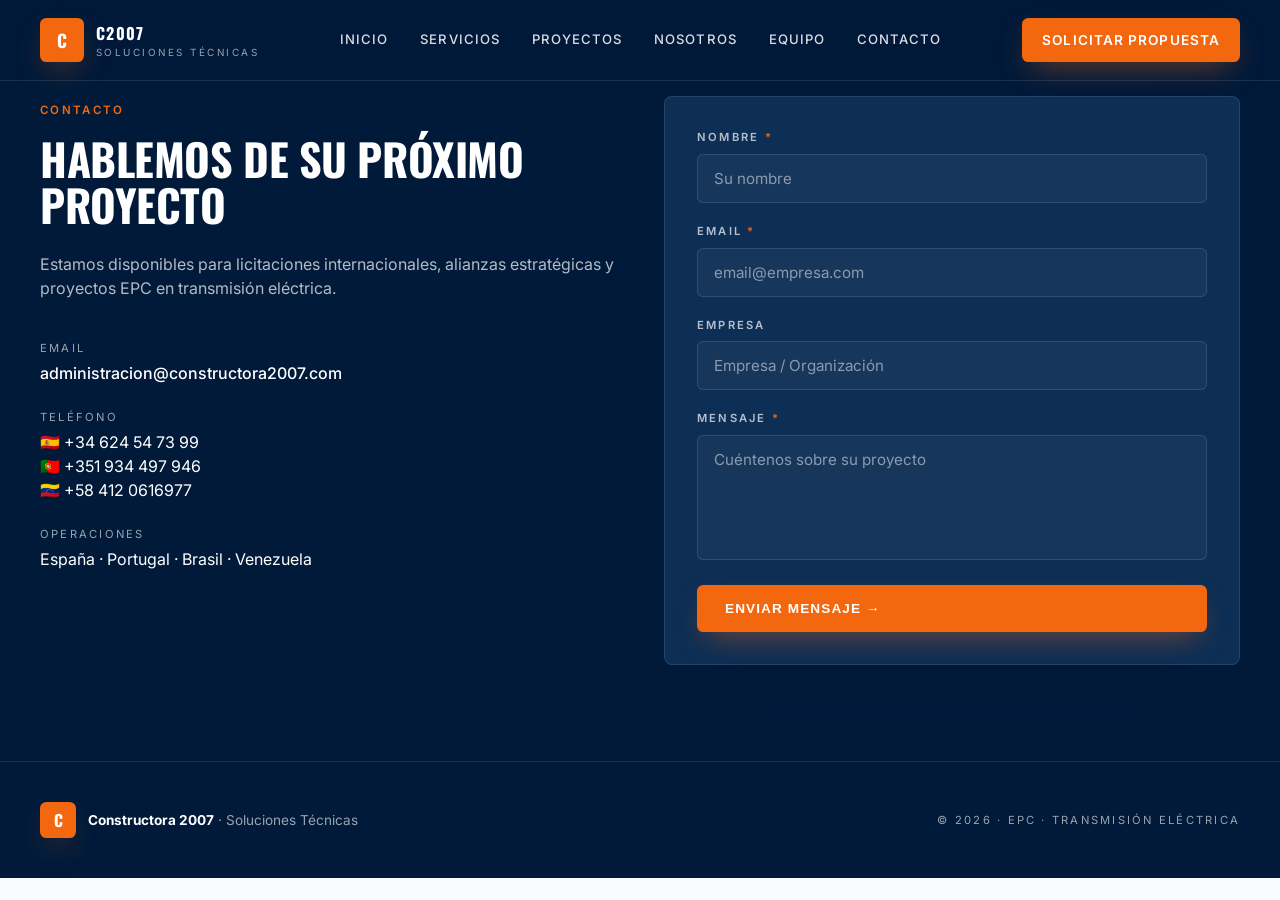
==== contacto.html @ 6a4b0c3d "Add files via upload" ====
<!doctype html>
<html lang="es">
<head>
<meta charset="utf-8" />
<meta name="viewport" content="width=device-width, initial-scale=1" />
<title>Contacto · Constructora 2007</title>
<meta name="description" content="Hablemos de su próximo proyecto. Disponibles para licitaciones internacionales." />
<link rel="preconnect" href="https://fonts.googleapis.com">
<link rel="preconnect" href="https://fonts.gstatic.com" crossorigin>
<link href="https://fonts.googleapis.com/css2?family=Inter:wght@400;500;600;700&family=Oswald:wght@500;600;700&display=swap" rel="stylesheet">
<link rel="icon" href="img/ico.jpg">
<link rel="stylesheet" href="css/styles.css" />
</head>
<body>
<header id="nav" class="nav scrolled">
  <div class="container nav-inner">
    <a href="index.html" class="brand">
      <div class="brand-mark">C</div>
      <div>
        <div class="brand-name">C2007</div>
        <div class="brand-sub">Soluciones Técnicas</div>
      </div>
    </a>
    <nav class="nav-links">
      <a href="index.html">Inicio</a>
      <a href="servicios.html">Servicios</a>
      <a href="proyectos.html">Proyectos</a>
      <a href="nosotros.html">Nosotros</a>
      <a href="equipo.html">Equipo</a>
      <a href="contacto.html" class="active">Contacto</a>
    </nav>
    <a href="contacto.html" class="btn btn-orange nav-cta">Solicitar Propuesta</a>
    <button class="nav-toggle" aria-label="Abrir menú" id="navToggle"><span></span><span></span><span></span></button>
  </div>
  <div class="nav-mobile" id="navMobile">
    <a href="index.html">Inicio</a>
    <a href="servicios.html">Servicios</a>
    <a href="proyectos.html">Proyectos</a>
    <a href="nosotros.html">Nosotros</a>
    <a href="equipo.html">Equipo</a>
    <a href="contacto.html">Contacto</a>
  </div>
</header>
<main>
<!-- CONTACT -->
<section id="contacto" class="contact">
  <div class="container contact-grid">
    <div>
      <span class="eyebrow">Contacto</span>
      <h2 class="light">Hablemos de su próximo proyecto</h2>
      <p class="lead light">Estamos disponibles para licitaciones internacionales, alianzas estratégicas y proyectos EPC en transmisión eléctrica.</p>
      <div class="contact-list">
        <div class="contact-item"><div><div class="ci-l">Email</div><a href="mailto:administracion@constructora2007.com">administracion@constructora2007.com</a></div></div>
        <div class="contact-item"><div><div class="ci-l">Teléfono</div>
          <div>🇪🇸 +34 624 54 73 99</div>
          <div>🇵🇹 +351 934 497 946</div>
          <div>🇻🇪 +58 412 0616977</div>
        </div></div>
        <div class="contact-item"><div><div class="ci-l">Operaciones</div><div>España · Portugal · Brasil · Venezuela</div></div></div>
      </div>
    </div>
    <form class="contact-form" id="contactForm">
      <label>Nombre <span>*</span><input required type="text" placeholder="Su nombre"/></label>
      <label>Email <span>*</span><input required type="email" placeholder="email@empresa.com"/></label>
      <label>Empresa<input type="text" placeholder="Empresa / Organización"/></label>
      <label>Mensaje <span>*</span><textarea required rows="5" placeholder="Cuéntenos sobre su proyecto"></textarea></label>
      <button type="submit" class="btn btn-orange">Enviar mensaje →</button>
    </form>
  </div>
</section>


</main>
<footer class="footer">
  <div class="container footer-inner">
    <div class="brand">
      <div class="brand-mark">C</div>
      <div class="text-sm"><strong>Constructora 2007</strong> · Soluciones Técnicas</div>
    </div>
    <div class="footer-copy">© <span id="year"></span> · EPC · Transmisión Eléctrica</div>
  </div>
</footer>
<script src="js/script.js"></script>

</body>
</html>
---- css/styles.css ----
:root{
  --navy-deep:oklch(0.22 0.07 255);
  --navy:oklch(0.30 0.08 255);
  --orange:oklch(0.68 0.19 45);
  --orange-bright:oklch(0.74 0.20 50);
  --bg:oklch(0.99 0.005 250);
  --fg:oklch(0.22 0.07 255);
  --muted:oklch(0.50 0.03 255);
  --secondary:oklch(0.96 0.01 255);
  --border:oklch(0.90 0.015 255);
  --card:#fff;
  --shadow-elev:0 20px 50px -20px color-mix(in oklab, var(--navy-deep) 60%, transparent);
  --shadow-orange:0 12px 30px -10px color-mix(in oklab, var(--orange) 50%, transparent);
}
*{box-sizing:border-box;margin:0;padding:0}
html{scroll-behavior:smooth}
body{font-family:"Inter",system-ui,sans-serif;background:var(--bg);color:var(--fg);-webkit-font-smoothing:antialiased;line-height:1.5}
img{display:block;max-width:100%}
a{color:inherit;text-decoration:none}
h1,h2,h3,h4{font-family:"Oswald","Arial Narrow",sans-serif;letter-spacing:-0.01em;text-transform:uppercase;font-weight:700;line-height:1.05}
.container{max-width:1280px;margin:0 auto;padding:0 24px}
@media(min-width:1024px){.container{padding:0 40px}}
.text-orange{color:var(--orange)}
.eyebrow{display:inline-flex;align-items:center;gap:.5rem;font-size:.72rem;font-weight:600;text-transform:uppercase;letter-spacing:.2em;color:var(--orange)}
.lead{margin-top:1.5rem;color:var(--muted);max-width:60ch}
.lead.light{color:rgba(255,255,255,.7)}
h2.light,h3.light{color:#fff}

/* Buttons */
.btn{display:inline-flex;align-items:center;gap:.5rem;padding:1rem 1.75rem;font-size:.85rem;font-weight:600;text-transform:uppercase;letter-spacing:.08em;border-radius:.4rem;transition:.2s;cursor:pointer;border:none}
.btn-orange{background:var(--orange);color:#fff;box-shadow:var(--shadow-orange)}
.btn-orange:hover{filter:brightness(1.1)}
.btn-ghost{border:1px solid rgba(255,255,255,.3);color:#fff;background:transparent}
.btn-ghost:hover{background:rgba(255,255,255,.1)}

/* NAV */
.nav{position:fixed;inset:0 0 auto 0;z-index:50;transition:.3s}
.nav.scrolled{background:color-mix(in oklab, var(--navy-deep) 90%, transparent);backdrop-filter:blur(12px);border-bottom:1px solid rgba(255,255,255,.1)}
.nav-inner{display:flex;height:80px;align-items:center;justify-content:space-between}
.brand{display:flex;align-items:center;gap:.75rem;color:#fff}
.brand-mark{width:44px;height:44px;border-radius:.4rem;background:var(--orange);color:#fff;display:flex;align-items:center;justify-content:center;font-family:"Oswald";font-weight:700;font-size:1.1rem;box-shadow:var(--shadow-orange)}
.brand-name{font-family:"Oswald";font-weight:700;text-transform:uppercase;letter-spacing:.08em;color:#fff}
.brand-sub{font-size:.62rem;text-transform:uppercase;letter-spacing:.25em;color:rgba(255,255,255,.6)}
.nav-links{display:none;gap:2rem}
.nav-links a{font-size:.82rem;font-weight:500;text-transform:uppercase;letter-spacing:.08em;color:rgba(255,255,255,.85)}
.nav-links a:hover{color:var(--orange)}
.nav-cta{display:none;padding:.75rem 1.25rem}
@media(min-width:1024px){.nav-links{display:flex}.nav-cta{display:inline-flex}}
.nav-toggle{display:flex;flex-direction:column;gap:5px;background:transparent;border:none;padding:8px;cursor:pointer}
.nav-toggle span{width:24px;height:2px;background:#fff;display:block}
@media(min-width:1024px){.nav-toggle{display:none}}
.nav-mobile{display:none;background:var(--navy-deep);padding:1rem 1.5rem;border-top:1px solid rgba(255,255,255,.1)}
.nav-mobile a{display:block;padding:.75rem 0;color:rgba(255,255,255,.85);font-size:.85rem;text-transform:uppercase;letter-spacing:.08em;border-bottom:1px solid rgba(255,255,255,.05)}
.nav-mobile.open{display:block}

/* HERO */
.hero{position:relative;min-height:100vh;overflow:hidden;color:#fff}
.hero-bg{position:absolute;inset:0;width:100%;height:100%;object-fit:cover}
.hero-overlay{position:absolute;inset:0;background:linear-gradient(120deg,color-mix(in oklab, var(--navy-deep) 92%, transparent) 0%,color-mix(in oklab, var(--navy-deep) 70%, transparent) 55%,color-mix(in oklab, var(--navy-deep) 40%, transparent) 100%)}
.hero-inner{position:relative;z-index:2;display:flex;flex-direction:column;justify-content:center;min-height:100vh;padding:8rem 24px 5rem}
.badge{display:inline-flex;align-items:center;gap:.75rem;padding:.5rem 1rem;border:1px solid color-mix(in oklab, var(--orange) 40%, transparent);background:color-mix(in oklab, var(--navy-deep) 60%, transparent);backdrop-filter:blur(8px);border-radius:2px;color:#fff;font-size:.7rem;font-weight:600;letter-spacing:.25em;text-transform:uppercase;width:fit-content;margin-bottom:1.5rem}
.badge svg{color:var(--orange)}
.hero h1{font-size:clamp(2.5rem,7vw,5.5rem);max-width:900px}
.hero-lead{margin-top:2rem;max-width:640px;font-size:1.08rem;color:rgba(255,255,255,.85)}
.hero-ctas{margin-top:2.5rem;display:flex;flex-wrap:wrap;gap:1rem}
.stats-bar{position:relative;z-index:2;border-top:1px solid rgba(255,255,255,.1);background:color-mix(in oklab, var(--navy-deep) 85%, transparent);backdrop-filter:blur(12px)}
.stats-grid{display:grid;grid-template-columns:repeat(2,1fr);gap:0}
@media(min-width:768px){.stats-grid{grid-template-columns:repeat(4,1fr)}}
.stats-grid>div{padding:2rem 1.5rem;text-align:center;border-left:1px solid rgba(255,255,255,.1)}
.stats-grid>div:first-child{border-left:none}
.stat-v{font-family:"Oswald";font-size:clamp(2rem,4vw,3rem);font-weight:700;color:var(--orange)}
.stat-l{margin-top:.5rem;font-size:.7rem;text-transform:uppercase;letter-spacing:.2em;color:rgba(255,255,255,.7)}

/* WHY */
.why{padding:6rem 0;background:var(--bg)}
.why-grid{display:grid;gap:3.5rem}
@media(min-width:1024px){.why-grid{grid-template-columns:1fr 1fr;gap:5rem}}
.why h2{font-size:clamp(1.8rem,3.5vw,2.75rem);margin-top:1rem}
.why-cards{margin-top:2.5rem;display:grid;gap:1.5rem;grid-template-columns:1fr}
@media(min-width:640px){.why-cards{grid-template-columns:1fr 1fr}}
.why-card{padding:1.5rem;border:1px solid var(--border);background:var(--card);border-radius:.5rem;transition:.2s}
.why-card:hover{border-color:var(--orange);box-shadow:var(--shadow-elev);transform:translateY(-4px)}
.why-icon{width:44px;height:44px;border-radius:.4rem;background:color-mix(in oklab, var(--orange) 12%, transparent);color:var(--orange);display:flex;align-items:center;justify-content:center;font-size:1.2rem;margin-bottom:1rem}
.why-card h3{font-size:1.05rem;margin-bottom:.5rem}
.why-card p{font-size:.85rem;color:var(--muted)}
.sectors{margin-top:2.5rem;display:flex;flex-wrap:wrap;gap:.5rem;align-items:center;font-size:.7rem;text-transform:uppercase;letter-spacing:.2em;color:var(--muted)}
.sectors-label{font-weight:600;color:var(--fg)}
.chip{padding:.35rem .85rem;border:1px solid var(--border);border-radius:999px}
.why-img-wrap{position:relative}
.why-img-wrap img{aspect-ratio:5/6;width:100%;object-fit:contain;border-radius:.5rem;box-shadow:var(--shadow-elev)}
.why-badge{position:absolute;bottom:-1.5rem;right:-1.5rem;background:var(--orange);color:#fff;padding:1.5rem;border-radius:.5rem;box-shadow:var(--shadow-orange);display:none}
@media(min-width:768px){.why-badge{display:block}}
.why-badge-v{font-family:"Oswald";font-size:2.25rem;font-weight:700}
.why-badge-l{font-size:.65rem;text-transform:uppercase;letter-spacing:.2em;opacity:.9}

/* SERVICES */
.services{padding:6rem 0;background:var(--secondary)}
.services h2{font-size:clamp(1.8rem,3.5vw,2.75rem);margin-top:1rem;max-width:800px}
.services-grid{margin-top:3.5rem;display:grid;gap:1.5rem;grid-template-columns:1fr}
@media(min-width:768px){.services-grid{grid-template-columns:1fr 1fr}}
@media(min-width:1024px){.services-grid{grid-template-columns:repeat(3,1fr)}}
.service{position:relative;overflow:hidden;border:1px solid var(--border);background:var(--card);border-radius:.5rem;padding:1.75rem;transition:.2s}
.service:hover{border-color:var(--orange);box-shadow:var(--shadow-elev)}
.service-num{position:absolute;top:1rem;right:1rem;font-family:"Oswald";font-size:3rem;font-weight:700;color:color-mix(in oklab, var(--orange) 10%, transparent);transition:.2s}
.service:hover .service-num{color:color-mix(in oklab, var(--orange) 30%, transparent)}
.service-icon{width:48px;height:48px;border-radius:.4rem;background:var(--navy);color:#fff;display:flex;align-items:center;justify-content:center;font-size:1.3rem;margin-bottom:1.25rem}
.service h3{font-size:1.1rem;margin-bottom:.75rem;line-height:1.2}
.service-desc{font-size:.85rem;color:var(--muted)}
.service ul{margin-top:1.25rem;padding-top:1.25rem;border-top:1px solid var(--border);list-style:none;display:grid;gap:.5rem}
.service li{display:flex;gap:.5rem;font-size:.85rem;align-items:flex-start}
.service li::before{content:"";flex:none;width:12px;height:2px;background:var(--orange);margin-top:.55rem}

/* PROJECTS */
.projects{padding:6rem 0;background:var(--navy-deep);color:#fff}
.projects h2{font-size:clamp(1.8rem,3.5vw,2.75rem);margin-top:1rem;color:#fff}
.cases-title{margin-top:5rem;font-size:1.6rem;color:#fff;letter-spacing:.05em}
.countries{margin-top:3.5rem;display:grid;gap:1px;background:rgba(255,255,255,.1);border-radius:.5rem;overflow:hidden;grid-template-columns:1fr}
@media(min-width:640px){.countries{grid-template-columns:1fr 1fr}}
@media(min-width:1024px){.countries{grid-template-columns:repeat(4,1fr)}}
.countries>div{background:var(--navy);padding:2rem}
.cc{font-family:"Oswald";font-size:3rem;font-weight:700;color:var(--orange)}
.cn{margin-top:.75rem;font-family:"Oswald";font-size:1.25rem;text-transform:uppercase;font-weight:700}
.countries p{margin-top:.5rem;font-size:.85rem;color:rgba(255,255,255,.7)}
.cases{margin-top:2rem;display:grid;gap:1.5rem;grid-template-columns:1fr}
@media(min-width:1024px){.cases{grid-template-columns:repeat(3,1fr)}}
.case{background:var(--navy);border-radius:.5rem;overflow:hidden}
.case-img{position:relative;aspect-ratio:4/3;overflow:hidden}
.case-img img{width:100%;height:100%;object-fit:cover;transition:.7s}
.case:hover .case-img img{transform:scale(1.05)}
.case-img::after{content:"";position:absolute;inset:0;background:linear-gradient(to top, var(--navy-deep), transparent 60%)}
.case-img span{position:absolute;bottom:1rem;left:1.25rem;font-family:"Oswald";font-size:1.5rem;font-weight:700;text-transform:uppercase;color:#fff;z-index:2}
.case ul{padding:1.5rem;list-style:none;display:grid;gap:.75rem}
.case li{display:flex;gap:.75rem;font-size:.85rem;color:rgba(255,255,255,.8)}
.case li::before{content:"";flex:none;width:16px;height:1px;background:var(--orange);margin-top:.6rem}

/* ABOUT */
.about{padding:6rem 0;background:var(--bg)}
.about-grid{display:grid;gap:3.5rem;grid-template-columns:1fr}
@media(min-width:1024px){.about-grid{grid-template-columns:5fr 7fr;gap:4rem}}
.about-img-wrap{position:relative}
.about-img-wrap img{aspect-ratio:5/6;width:100%;object-fit:contain;border-radius:.5rem;box-shadow:var(--shadow-elev)}
.about-badge{position:absolute;bottom:-1.5rem;left:-1rem;background:var(--navy);color:#fff;padding:1.5rem;border-radius:.5rem;box-shadow:var(--shadow-elev)}
.about-badge-v{font-family:"Oswald";font-size:2.5rem;font-weight:700;color:var(--orange)}
.about-badge-l{margin-top:.25rem;font-size:.65rem;text-transform:uppercase;letter-spacing:.2em;color:rgba(255,255,255,.8)}
.about h2{font-size:clamp(1.8rem,3.5vw,2.75rem);margin-top:1rem}
.about-text{margin-top:1.5rem;display:grid;gap:1.25rem;color:var(--muted);font-size:1rem}
.about-text strong{color:var(--fg)}
.mv{margin-top:2rem;display:grid;gap:1rem;grid-template-columns:1fr}
@media(min-width:640px){.mv{grid-template-columns:1fr 1fr}}
.mv-card{padding:1.5rem;border:1px solid var(--border);background:var(--card);border-radius:.5rem}
.mv-title{font-family:"Oswald";font-size:.85rem;font-weight:700;text-transform:uppercase;letter-spacing:.1em;color:var(--orange)}
.mv-card p{margin-top:.5rem;font-size:.88rem;color:var(--muted)}
.values-wrap{margin-top:6rem}
.values-wrap h3{margin-top:1rem;font-size:clamp(1.5rem,3vw,2.25rem)}
.values{margin-top:2.5rem;display:grid;gap:1rem;grid-template-columns:1fr}
@media(min-width:640px){.values{grid-template-columns:1fr 1fr}}
@media(min-width:1024px){.values{grid-template-columns:repeat(4,1fr)}}
.value{padding:1.5rem;border:1px solid var(--border);background:var(--card);border-radius:.5rem;transition:.2s}
.value:hover{border-color:var(--orange);transform:translateY(-4px)}
.value-icon{font-size:1.4rem;color:var(--orange)}
.value-title{margin-top:1rem;font-family:"Oswald";font-size:1rem;font-weight:700;text-transform:uppercase;letter-spacing:.05em}
.value p{margin-top:.5rem;font-size:.85rem;color:var(--muted)}

/* TEAM */
.team{padding:6rem 0;background:var(--secondary)}
.team h2{font-size:clamp(1.8rem,3.5vw,2.75rem);margin-top:1rem;max-width:800px}
.team-grid{margin-top:3.5rem;display:grid;gap:1.5rem;grid-template-columns:1fr}
@media(min-width:768px){.team-grid{grid-template-columns:repeat(3,1fr)}}
.team-card{position:relative;overflow:hidden;padding:2rem;border:1px solid var(--border);background:var(--card);border-radius:.5rem;transition:.2s}
.team-card:hover{border-color:var(--orange);box-shadow:var(--shadow-elev)}
.team-bar{position:absolute;inset:0 0 auto 0;height:4px;background:var(--orange)}
.team-icon{margin-top:.5rem;font-size:2rem;color:var(--orange)}
.team-role{margin-top:1.5rem;font-size:.7rem;font-weight:600;text-transform:uppercase;letter-spacing:.2em;color:var(--muted)}
.team-card h3{margin-top:.5rem;font-size:1.15rem;line-height:1.2}
.team-card p{margin-top:.75rem;font-size:.88rem;color:var(--muted)}

/* CONTACT */
.contact{padding:6rem 0;background:var(--navy-deep);color:#fff}
.contact-grid{display:grid;gap:3rem;grid-template-columns:1fr}
@media(min-width:1024px){.contact-grid{grid-template-columns:1fr 1fr}}
.contact h2{font-size:clamp(1.8rem,3.5vw,2.75rem);margin-top:1rem}
.contact-list{margin-top:2.5rem;display:grid;gap:1.5rem}
.contact-item{display:flex;gap:1rem;align-items:flex-start}
.ci-ico{flex:none;width:44px;height:44px;border-radius:.4rem;background:color-mix(in oklab, var(--orange) 15%, transparent);color:var(--orange);display:flex;align-items:center;justify-content:center;font-size:1.1rem}
.ci-l{font-size:.7rem;text-transform:uppercase;letter-spacing:.2em;color:rgba(255,255,255,.6);margin-bottom:.25rem}
.contact-item a{color:#fff;font-weight:500}
.contact-item a:hover{color:var(--orange)}
.contact-form{background:var(--navy);border:1px solid rgba(255,255,255,.1);border-radius:.5rem;padding:2rem;display:grid;gap:1.25rem;box-shadow:var(--shadow-elev)}
.contact-form label{display:block;font-size:.7rem;font-weight:600;text-transform:uppercase;letter-spacing:.2em;color:rgba(255,255,255,.7)}
.contact-form label span{color:var(--orange)}
.contact-form input,.contact-form textarea{margin-top:.5rem;width:100%;background:color-mix(in oklab, white 4%, transparent);border:1px solid color-mix(in oklab, white 12%, transparent);color:#fff;padding:.875rem 1rem;border-radius:.375rem;font-size:.95rem;outline:none;font-family:inherit;resize:none;transition:.2s}
.contact-form input::placeholder,.contact-form textarea::placeholder{color:rgba(255,255,255,.5)}
.contact-form input:focus,.contact-form textarea:focus{border-color:var(--orange);background:color-mix(in oklab, white 8%, transparent)}

/* FOOTER */
.footer{background:var(--navy-deep);color:rgba(255,255,255,.6);border-top:1px solid rgba(255,255,255,.1);padding:2.5rem 0}
.footer-inner{display:flex;flex-direction:column;align-items:center;gap:1rem;justify-content:space-between}
@media(min-width:768px){.footer-inner{flex-direction:row}}
.footer .brand-mark{width:36px;height:36px;font-size:1rem}
.footer .text-sm{font-size:.85rem;color:rgba(255,255,255,.6)}
.footer .text-sm strong{color:#fff}
.footer-copy{font-size:.7rem;text-transform:uppercase;letter-spacing:.2em}
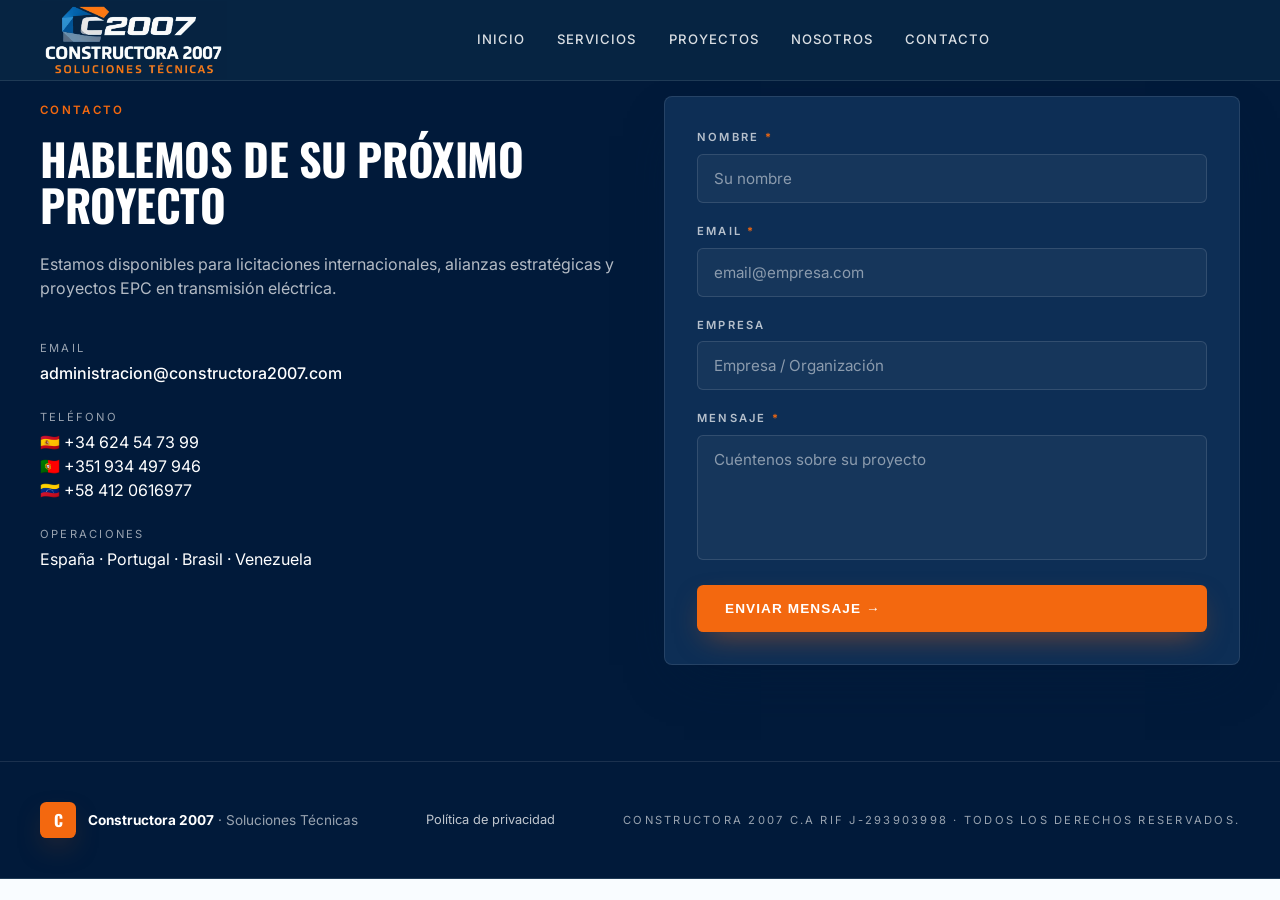
==== commit 26e14164: "Add files via upload" ====
--- a/contacto.html
+++ b/contacto.html
@@ -13,23 +13,24 @@
 </head>
 <body>
 <header id="nav" class="nav scrolled">
+<header id="nav" class="nav scrolled">
   <div class="container nav-inner">
     <a href="index.html" class="brand">
-      <div class="brand-mark">C</div>
-      <div>
-        <div class="brand-name">C2007</div>
-        <div class="brand-sub">Soluciones Técnicas</div>
-      </div>
+      <a href="index.html" class="brand">
+	  
+  <a href="index.html" class="brand">
+  <img src="img/logo-nuevo.jpeg" alt="Constructora 2007" class="brand-logo">
+</a>
+</a>
     </a>
     <nav class="nav-links">
-      <a href="index.html">Inicio</a>
+      <a href="index.html" class="active">Inicio</a>
       <a href="servicios.html">Servicios</a>
       <a href="proyectos.html">Proyectos</a>
       <a href="nosotros.html">Nosotros</a>
-      <a href="equipo.html">Equipo</a>
-      <a href="contacto.html" class="active">Contacto</a>
+      <a href="contacto.html">Contacto</a>
     </nav>
-    <a href="contacto.html" class="btn btn-orange nav-cta">Solicitar Propuesta</a>
+  
     <button class="nav-toggle" aria-label="Abrir menú" id="navToggle"><span></span><span></span><span></span></button>
   </div>
   <div class="nav-mobile" id="navMobile">
@@ -37,7 +38,6 @@
     <a href="servicios.html">Servicios</a>
     <a href="proyectos.html">Proyectos</a>
     <a href="nosotros.html">Nosotros</a>
-    <a href="equipo.html">Equipo</a>
     <a href="contacto.html">Contacto</a>
   </div>
 </header>
@@ -59,13 +59,37 @@
         <div class="contact-item"><div><div class="ci-l">Operaciones</div><div>España · Portugal · Brasil · Venezuela</div></div></div>
       </div>
     </div>
-    <form class="contact-form" id="contactForm">
-      <label>Nombre <span>*</span><input required type="text" placeholder="Su nombre"/></label>
-      <label>Email <span>*</span><input required type="email" placeholder="email@empresa.com"/></label>
-      <label>Empresa<input type="text" placeholder="Empresa / Organización"/></label>
-      <label>Mensaje <span>*</span><textarea required rows="5" placeholder="Cuéntenos sobre su proyecto"></textarea></label>
-      <button type="submit" class="btn btn-orange">Enviar mensaje →</button>
-    </form>
+   <form class="contact-form"
+      id="contactForm"
+      action="https://formsubmit.co/administracion@constructora2007.com"
+      method="POST">
+
+  <input type="hidden" name="_subject" value="Nueva solicitud de presupuesto - Constructora 2007">
+  <input type="hidden" name="_captcha" value="false">
+  <input type="hidden" name="_next" value="https://constructora2007.com/index.html">
+
+  <label>
+    Nombre <span>*</span>
+    <input name="nombre" required type="text" placeholder="Su nombre"/>
+  </label>
+
+  <label>
+    Email <span>*</span>
+    <input name="email" required type="email" placeholder="email@empresa.com"/>
+  </label>
+
+  <label>
+    Empresa
+    <input name="empresa" type="text" placeholder="Empresa / Organización"/>
+  </label>
+
+  <label>
+    Mensaje <span>*</span>
+    <textarea name="mensaje" required rows="5" placeholder="Cuéntenos sobre su proyecto"></textarea>
+  </label>
+
+  <button type="submit" class="btn btn-orange">Enviar mensaje →</button>
+</form>
   </div>
 </section>
 
@@ -77,10 +101,11 @@
       <div class="brand-mark">C</div>
       <div class="text-sm"><strong>Constructora 2007</strong> · Soluciones Técnicas</div>
     </div>
-    <div class="footer-copy">© <span id="year"></span> · EPC · Transmisión Eléctrica</div>
+    <a class="footer-privacy-link" href="politica-privacidad.html">Política de privacidad</a>
+    <div class="footer-copy">Constructora 2007 C.A RIF J-293903998 · Todos los derechos reservados.</div>
   </div>
 </footer>
 <script src="js/script.js"></script>
 
 </body>
-</html>+</html>
--- a/css/styles.css
+++ b/css/styles.css
@@ -26,6 +26,37 @@
 .lead.light{color:rgba(255,255,255,.7)}
 h2.light,h3.light{color:#fff}
 
+/* Logo */
+.brand {
+  display: flex;
+  align-items: center;
+  height: 100%;
+}
+.brand-logo {
+  display: block;
+  height: 78px;
+  width: auto;
+  max-width: 220px;
+  object-fit: contain;
+  opacity: 1;
+  transition: opacity .3s ease;
+  background: transparent;
+  padding: 0;
+  border-radius: 0;
+  box-sizing: border-box;
+}
+.nav.scrolled .brand-logo {
+  opacity: 1;
+  background: transparent;
+  padding: 0;
+}
+@media (max-width: 768px) {
+  .brand-logo {
+    height: 44px;
+    max-width: 170px;
+    padding: 0;
+  }
+}
 /* Buttons */
 .btn{display:inline-flex;align-items:center;gap:.5rem;padding:1rem 1.75rem;font-size:.85rem;font-weight:600;text-transform:uppercase;letter-spacing:.08em;border-radius:.4rem;transition:.2s;cursor:pointer;border:none}
 .btn-orange{background:var(--orange);color:#fff;box-shadow:var(--shadow-orange)}
@@ -33,9 +64,243 @@
 .btn-ghost{border:1px solid rgba(255,255,255,.3);color:#fff;background:transparent}
 .btn-ghost:hover{background:rgba(255,255,255,.1)}
 
+.nav-inner {
+  display: flex;
+  align-items: center;
+}
+
+.nav-links {
+  margin-left: auto;
+  margin-right: auto;
+  display: flex;
+  align-items: center;
+  gap: 28px;
+}
+
+/* Móvil */
+@media (max-width: 768px) {
+  .nav-links {
+    display: none;
+  }
+}
 /* NAV */
-.nav{position:fixed;inset:0 0 auto 0;z-index:50;transition:.3s}
-.nav.scrolled{background:color-mix(in oklab, var(--navy-deep) 90%, transparent);backdrop-filter:blur(12px);border-bottom:1px solid rgba(255,255,255,.1)}
+/* =========================================
+   FRANJA DE EXPERIENCIA
+   ========================================= */
+
+.stats-bar {
+  background: #062442;
+  position: relative;
+  z-index: 5;
+  border-radius: 0 0 22px 22px;
+  overflow: hidden;
+}
+
+.stats-grid {
+  display: grid;
+  grid-template-columns: repeat(3, 1fr);
+  min-height: 185px;
+}
+
+.stat-item {
+  position: relative;
+  display: flex;
+  flex-direction: column;
+  align-items: center;
+  justify-content: center;
+  text-align: center;
+  padding: 22px 35px;
+}
+
+/* Separadores */
+.stat-item:not(:last-child)::after {
+  content: "";
+  position: absolute;
+  right: 0;
+  top: 25px;
+  bottom: 25px;
+  width: 1px;
+  background: rgba(255, 255, 255, 0.45);
+}
+
+/* Iconos */
+.stat-icon {
+  width: 52px;
+  height: 52px;
+  margin-bottom: 7px;
+}
+
+.stat-icon svg {
+  width: 100%;
+  height: 100%;
+  stroke: #ff8a00;
+  stroke-width: 1.8;
+  stroke-linecap: round;
+  stroke-linejoin: round;
+}
+
+/* +20 AÑOS */
+.stat-number {
+  font-family: 'Oswald', sans-serif;
+  font-size: 25px;
+  font-weight: 600;
+  color: #fff;
+  line-height: 1;
+  margin-bottom: 8px;
+}
+
+.stat-number span {
+  color: #ff8a00;
+  font-size: 29px;
+}
+
+/* Títulos */
+.stat-title,
+.stat-heading {
+  font-family: 'Oswald', sans-serif;
+  font-size: 17px;
+  font-weight: 600;
+  color: #fff;
+  line-height: 1.05;
+}
+
+.stat-heading {
+  font-size: 20px;
+}
+
+.stat-heading.orange {
+  color: #ff8a00;
+}
+
+/* Línea naranja */
+.stat-line {
+  width: 45px;
+  height: 2px;
+  background: #ff8a00;
+  margin: 7px 0;
+}
+
+/* Servicios */
+.stat-services {
+  color: #ff8a00;
+  font-family: 'Oswald', sans-serif;
+  font-size: 12px;
+  font-weight: 600;
+  margin-bottom: 6px;
+}
+
+/* Texto inferior */
+.stat-text {
+  color: rgba(255, 255, 255, 0.78);
+  font-size: 11px;
+  line-height: 1.45;
+  margin-top: 5px;
+}
+
+
+/* =========================================
+   TABLET
+   ========================================= */
+
+@media (max-width: 900px) {
+  .stat-item {
+    padding: 20px 15px;
+  }
+
+  .stat-heading {
+    font-size: 17px;
+  }
+
+  .stat-number {
+    font-size: 22px;
+  }
+
+  .stat-number span {
+    font-size: 26px;
+  }
+
+  .stat-text {
+    font-size: 10px;
+  }
+
+  .stat-services {
+    font-size: 10px;
+  }
+}
+
+
+/* =========================================
+   MÓVIL
+   ========================================= */
+
+@media (max-width: 650px) {
+  .stats-grid {
+    grid-template-columns: 1fr;
+    padding: 10px 0;
+  }
+
+  .stat-item {
+    min-height: 155px;
+    padding: 20px;
+  }
+
+  .stat-item:not(:last-child)::after {
+    right: 15%;
+    left: 15%;
+    top: auto;
+    bottom: 0;
+    width: auto;
+    height: 1px;
+  }
+
+  .stat-icon {
+    width: 45px;
+    height: 45px;
+  }
+
+  .stat-heading {
+    font-size: 19px;
+  }
+
+  .stat-text {
+    font-size: 11px;
+  }
+}
+.stats-grid {
+  display: grid;
+  grid-template-columns: repeat(3, 1fr);
+  align-items: start;
+  justify-items: center;
+  text-align: center;
+  width: 100%;
+  margin: 0 auto;
+}
+
+.stat-item {
+  width: 100%;
+  display: flex;
+  flex-direction: column;
+  align-items: center;
+  text-align: center;
+}
+
+.stat-icon {
+  display: flex;
+  justify-content: center;
+  align-items: center;
+  margin: 0 auto 15px;
+}
+
+.stat-icon svg {
+  width: 64px;
+  height: 64px;
+}
+
+.stat-text {
+  text-align: center;
+}
+.nav{position:fixed;inset:0 0 auto 0;z-index:50;transition:.3s;background:#062442}
+.nav.scrolled{background:#062442;backdrop-filter:none;border-bottom:1px solid rgba(255,255,255,.1)}
 .nav-inner{display:flex;height:80px;align-items:center;justify-content:space-between}
 .brand{display:flex;align-items:center;gap:.75rem;color:#fff}
 .brand-mark{width:44px;height:44px;border-radius:.4rem;background:var(--orange);color:#fff;display:flex;align-items:center;justify-content:center;font-family:"Oswald";font-weight:700;font-size:1.1rem;box-shadow:var(--shadow-orange)}
@@ -60,7 +325,405 @@
 .hero-inner{position:relative;z-index:2;display:flex;flex-direction:column;justify-content:center;min-height:100vh;padding:8rem 24px 5rem}
 .badge{display:inline-flex;align-items:center;gap:.75rem;padding:.5rem 1rem;border:1px solid color-mix(in oklab, var(--orange) 40%, transparent);background:color-mix(in oklab, var(--navy-deep) 60%, transparent);backdrop-filter:blur(8px);border-radius:2px;color:#fff;font-size:.7rem;font-weight:600;letter-spacing:.25em;text-transform:uppercase;width:fit-content;margin-bottom:1.5rem}
 .badge svg{color:var(--orange)}
-.hero h1{font-size:clamp(2.5rem,7vw,5.5rem);max-width:900px}
+.hero h1{font-size:clamp(1.6rem,3.3vw,2.9rem);max-width:900px}
+.hero-lead{margin-top:2rem;max-width:640px;font-size:1.08rem;color:rgba(255,255,255,.85)}
+.hero-ctas{margin-top:2.5rem;display:flex;flex-wrap:wrap;gap:1rem}
+.stats-bar{position:relative;z-index:2;border-top:1px solid rgba(255,255,255,.1);background:color-mix(in oklab, var(--navy-deep) 85%, transparent);backdrop-filter:blur(12px)}
+.stats-grid{display:grid;grid-template-columns:repeat(2,1fr);gap:0}
+@media(min-width:768px){.stats-grid{grid-template-columns:repeat(4,1fr)}}
+.stats-grid>div{padding:2rem 1.5rem;text-align:center;border-left:1px solid rgba(255,255,255,.1)}
+.stats-grid>div:first-child{border-left:none}
+.stat-v{font-family:"Oswald";font-size:clamp(2rem,4vw,3rem);font-weight:700;color:var(--orange)}
+.stat-l{margin-top:.5rem;font-size:.7rem;text-transform:uppercase;letter-spacing:.2em;color:rgba(255,255,255,.7)}
+
+/* WHY */
+.why{padding:6rem 0;background:var(--bg)}
+.why-grid{display:grid;gap:3.5rem}
+@media(min-width:1024px){.why-grid{grid-template-columns:1fr 1fr;gap:5rem}}
+.why h2{font-size:clamp(1.8rem,3.5vw,2.75rem);margin-top:1rem}
+.why-cards{margin-top:2.5rem;display:grid;gap:1.5rem;grid-template-columns:1fr}
+@media(min-width:640px){.why-cards{grid-template-columns:1fr 1fr}}
+.why-card{padding:1.5rem;border:1px solid var(--border);background:var(--card);border-radius:.5rem;transition:.2s}
+.why-card:hover{border-color:var(--orange);box-shadow:var(--shadow-elev);transform:translateY(-4px)}
+.why-icon{width:44px;height:44px;border-radius:.4rem;background:color-mix(in oklab, var(--orange) 12%, transparent);color:var(--orange);display:flex;align-items:center;justify-content:center;font-size:1.2rem;margin-bottom:1rem}
+.why-card h3{font-size:1.05rem;margin-bottom:.5rem}
+.why-card p{font-size:.85rem;color:var(--muted)}
+.sectors{margin-top:2.5rem;display:flex;flex-wrap:wrap;gap:.5rem;align-items:center;font-size:.7rem;text-transform:uppercase;letter-spacing:.2em;color:var(--muted)}
+.sectors-label{font-weight:600;color:var(--fg)}
+.chip{padding:.35rem .85rem;border:1px solid var(--border);border-radius:999px}
+.why-img-wrap{position:relative}
+.why-img-wrap img{aspect-ratio:5/6;width:100%;object-fit:contain;border-radius:.5rem;box-shadow:var(--shadow-elev)}
+.why-badge{position:absolute;bottom:-1.5rem;right:-1.5rem;background:var(--orange);color:#fff;padding:1.5rem;border-radius:.5rem;box-shadow:var(--shadow-orange);display:none}
+@media(min-width:768px){.why-badge{display:block}}
+.why-badge-v{font-family:"Oswald";font-size:2.25rem;font-weight:700}
+.why-badge-l{font-size:.65rem;text-transform:uppercase;letter-spacing:.2em;opacity:.9}
+
+/* SERVICES */
+.services{padding:6rem 0;background:var(--secondary)}
+.services h2{font-size:clamp(1.8rem,3.5vw,2.75rem);margin-top:1rem;max-width:800px}
+.services-grid{margin-top:3.5rem;display:grid;gap:1.5rem;grid-template-columns:1fr}
+@media(min-width:768px){.services-grid{grid-template-columns:1fr 1fr}}
+@media(min-width:1024px){.services-grid{grid-template-columns:repeat(3,1fr)}}
+.service{position:relative;overflow:hidden;border:1px solid var(--border);background:var(--card);border-radius:.5rem;padding:1.75rem;transition:.2s}
+.service:hover{border-color:var(--orange);box-shadow:var(--shadow-elev)}
+.service-num{position:absolute;top:1rem;right:1rem;font-family:"Oswald";font-size:3rem;font-weight:700;color:color-mix(in oklab, var(--orange) 10%, transparent);transition:.2s}
+.service:hover .service-num{color:color-mix(in oklab, var(--orange) 30%, transparent)}
+.service-icon{width:48px;height:48px;border-radius:.4rem;background:var(--navy);color:#fff;display:flex;align-items:center;justify-content:center;font-size:1.3rem;margin-bottom:1.25rem}
+.service h3{font-size:1.1rem;margin-bottom:.75rem;line-height:1.2}
+.service-desc{font-size:.85rem;color:var(--muted)}
+.service ul{margin-top:1.25rem;padding-top:1.25rem;border-top:1px solid var(--border);list-style:none;display:grid;gap:.5rem}
+.service li{display:flex;gap:.5rem;font-size:.85rem;align-items:flex-start}
+.service li::before{content:"";flex:none;width:12px;height:2px;background:var(--orange);margin-top:.55rem}
+
+/* PROJECTS */
+.projects{padding:6rem 0;background:var(--navy-deep);color:#fff}
+.projects h2{font-size:clamp(1.8rem,3.5vw,2.75rem);margin-top:1rem;color:#fff}
+.cases-title{margin-top:5rem;font-size:1.6rem;color:#fff;letter-spacing:.05em}
+.countries{margin-top:3.5rem;display:grid;gap:1px;background:rgba(255,255,255,.1);border-radius:.5rem;overflow:hidden;grid-template-columns:1fr}
+@media(min-width:640px){.countries{grid-template-columns:1fr 1fr}}
+@media(min-width:1024px){.countries{grid-template-columns:repeat(4,1fr)}}
+.countries>div{background:var(--navy);padding:2rem}
+.cc{font-family:"Oswald";font-size:3rem;font-weight:700;color:var(--orange)}
+.cn{margin-top:.75rem;font-family:"Oswald";font-size:1.25rem;text-transform:uppercase;font-weight:700}
+.countries p{margin-top:.5rem;font-size:.85rem;color:rgba(255,255,255,.7)}
+.cases{margin-top:2rem;display:grid;gap:1.5rem;grid-template-columns:1fr}
+@media(min-width:1024px){.cases{grid-template-columns:repeat(3,1fr)}}
+.case{background:var(--navy);border-radius:.5rem;overflow:hidden}
+.case-img{position:relative;aspect-ratio:4/3;overflow:hidden}
+.case-img img{width:100%;height:100%;object-fit:cover;transition:.7s}
+.case:hover .case-img img{transform:scale(1.05)}
+.case-img::after{content:"";position:absolute;inset:0;background:linear-gradient(to top, var(--navy-deep), transparent 60%)}
+.case-img span{position:absolute;bottom:1rem;left:1.25rem;font-family:"Oswald";font-size:1.5rem;font-weight:700;text-transform:uppercase;color:#fff;z-index:2}
+.case ul{padding:1.5rem;list-style:none;display:grid;gap:.75rem}
+.case li{display:flex;gap:.75rem;font-size:.85rem;color:rgba(255,255,255,.8)}
+:root{
+  --navy-deep:oklch(0.22 0.07 255);
+  --navy:oklch(0.30 0.08 255);
+  --orange:oklch(0.68 0.19 45);
+  --orange-bright:oklch(0.74 0.20 50);
+  --bg:oklch(0.99 0.005 250);
+  --fg:oklch(0.22 0.07 255);
+  --muted:oklch(0.50 0.03 255);
+  --secondary:oklch(0.96 0.01 255);
+  --border:oklch(0.90 0.015 255);
+  --card:#fff;
+  --shadow-elev:0 20px 50px -20px color-mix(in oklab, var(--navy-deep) 60%, transparent);
+  --shadow-orange:0 12px 30px -10px color-mix(in oklab, var(--orange) 50%, transparent);
+}
+*{box-sizing:border-box;margin:0;padding:0}
+html{scroll-behavior:smooth}
+body{font-family:"Inter",system-ui,sans-serif;background:var(--bg);color:var(--fg);-webkit-font-smoothing:antialiased;line-height:1.5}
+img{display:block;max-width:100%}
+a{color:inherit;text-decoration:none}
+h1,h2,h3,h4{font-family:"Oswald","Arial Narrow",sans-serif;letter-spacing:-0.01em;text-transform:uppercase;font-weight:700;line-height:1.05}
+.container{max-width:1280px;margin:0 auto;padding:0 24px}
+@media(min-width:1024px){.container{padding:0 40px}}
+.text-orange{color:var(--orange)}
+.eyebrow{display:inline-flex;align-items:center;gap:.5rem;font-size:.72rem;font-weight:600;text-transform:uppercase;letter-spacing:.2em;color:var(--orange)}
+.lead{margin-top:1.5rem;color:var(--muted);max-width:60ch}
+.lead.light{color:rgba(255,255,255,.7)}
+h2.light,h3.light{color:#fff}
+
+/* Logo */
+.brand {
+  display: flex;
+  align-items: center;
+  height: 100%;
+}
+.brand-logo {
+  display: block;
+  height: 78px;
+  width: auto;
+  max-width: 220px;
+  object-fit: contain;
+  opacity: 1;
+  transition: opacity .3s ease;
+  background: transparent;
+  padding: 0;
+  border-radius: 0;
+  box-sizing: border-box;
+}
+.nav.scrolled .brand-logo {
+  opacity: 1;
+  background: transparent;
+  padding: 0;
+}
+@media (max-width: 768px) {
+  .brand-logo {
+    height: 44px;
+    max-width: 170px;
+    padding: 0;
+  }
+}
+/* Buttons */
+.btn{display:inline-flex;align-items:center;gap:.5rem;padding:1rem 1.75rem;font-size:.85rem;font-weight:600;text-transform:uppercase;letter-spacing:.08em;border-radius:.4rem;transition:.2s;cursor:pointer;border:none}
+.btn-orange{background:var(--orange);color:#fff;box-shadow:var(--shadow-orange)}
+.btn-orange:hover{filter:brightness(1.1)}
+.btn-ghost{border:1px solid rgba(255,255,255,.3);color:#fff;background:transparent}
+.btn-ghost:hover{background:rgba(255,255,255,.1)}
+
+.nav-inner {
+  display: flex;
+  align-items: center;
+}
+
+.nav-links {
+  margin-left: auto;
+  margin-right: auto;
+  display: flex;
+  align-items: center;
+  gap: 28px;
+}
+
+/* Móvil */
+@media (max-width: 768px) {
+  .nav-links {
+    display: none;
+  }
+}
+/* NAV */
+/* =========================================
+   FRANJA DE EXPERIENCIA
+   ========================================= */
+
+.stats-bar {
+  background: #062442;
+  position: relative;
+  z-index: 5;
+  border-radius: 0 0 22px 22px;
+  overflow: hidden;
+}
+
+.stats-grid {
+  display: grid;
+  grid-template-columns: repeat(3, 1fr);
+  min-height: 185px;
+}
+
+.stat-item {
+  position: relative;
+  display: flex;
+  flex-direction: column;
+  align-items: center;
+  justify-content: center;
+  text-align: center;
+  padding: 22px 35px;
+}
+
+/* Separadores */
+.stat-item:not(:last-child)::after {
+  content: "";
+  position: absolute;
+  right: 0;
+  top: 25px;
+  bottom: 25px;
+  width: 1px;
+  background: rgba(255, 255, 255, 0.45);
+}
+
+/* Iconos */
+.stat-icon {
+  width: 52px;
+  height: 52px;
+  margin-bottom: 7px;
+}
+
+.stat-icon svg {
+  width: 100%;
+  height: 100%;
+  stroke: #ff8a00;
+  stroke-width: 1.8;
+  stroke-linecap: round;
+  stroke-linejoin: round;
+}
+
+/* +20 AÑOS */
+.stat-number {
+  font-family: 'Oswald', sans-serif;
+  font-size: 25px;
+  font-weight: 600;
+  color: #fff;
+  line-height: 1;
+  margin-bottom: 8px;
+}
+
+.stat-number span {
+  color: #ff8a00;
+  font-size: 29px;
+}
+
+/* Títulos */
+.stat-title,
+.stat-heading {
+  font-family: 'Oswald', sans-serif;
+  font-size: 17px;
+  font-weight: 600;
+  color: #fff;
+  line-height: 1.05;
+}
+
+.stat-heading {
+  font-size: 20px;
+}
+
+.stat-heading.orange {
+  color: #ff8a00;
+}
+
+/* Línea naranja */
+.stat-line {
+  width: 45px;
+  height: 2px;
+  background: #ff8a00;
+  margin: 7px 0;
+}
+
+/* Servicios */
+.stat-services {
+  color: #ff8a00;
+  font-family: 'Oswald', sans-serif;
+  font-size: 12px;
+  font-weight: 600;
+  margin-bottom: 6px;
+}
+
+/* Texto inferior */
+.stat-text {
+  color: rgba(255, 255, 255, 0.78);
+  font-size: 11px;
+  line-height: 1.45;
+  margin-top: 5px;
+}
+
+
+/* =========================================
+   TABLET
+   ========================================= */
+
+@media (max-width: 900px) {
+  .stat-item {
+    padding: 20px 15px;
+  }
+
+  .stat-heading {
+    font-size: 17px;
+  }
+
+  .stat-number {
+    font-size: 22px;
+  }
+
+  .stat-number span {
+    font-size: 26px;
+  }
+
+  .stat-text {
+    font-size: 10px;
+  }
+
+  .stat-services {
+    font-size: 10px;
+  }
+}
+
+
+/* =========================================
+   MÓVIL
+   ========================================= */
+
+@media (max-width: 650px) {
+  .stats-grid {
+    grid-template-columns: 1fr;
+    padding: 10px 0;
+  }
+
+  .stat-item {
+    min-height: 155px;
+    padding: 20px;
+  }
+
+  .stat-item:not(:last-child)::after {
+    right: 15%;
+    left: 15%;
+    top: auto;
+    bottom: 0;
+    width: auto;
+    height: 1px;
+  }
+
+  .stat-icon {
+    width: 45px;
+    height: 45px;
+  }
+
+  .stat-heading {
+    font-size: 19px;
+  }
+
+  .stat-text {
+    font-size: 11px;
+  }
+}
+.stats-grid {
+  display: grid;
+  grid-template-columns: repeat(3, 1fr);
+  align-items: start;
+  justify-items: center;
+  text-align: center;
+  width: 100%;
+  margin: 0 auto;
+}
+
+.stat-item {
+  width: 100%;
+  display: flex;
+  flex-direction: column;
+  align-items: center;
+  text-align: center;
+}
+
+.stat-icon {
+  display: flex;
+  justify-content: center;
+  align-items: center;
+  margin: 0 auto 15px;
+}
+
+.stat-icon svg {
+  width: 64px;
+  height: 64px;
+}
+
+.stat-text {
+  text-align: center;
+}
+.nav{position:fixed;inset:0 0 auto 0;z-index:50;transition:.3s;background:#062442}
+.nav.scrolled{background:#062442;backdrop-filter:none;border-bottom:1px solid rgba(255,255,255,.1)}
+.nav-inner{display:flex;height:80px;align-items:center;justify-content:space-between}
+.brand{display:flex;align-items:center;gap:.75rem;color:#fff}
+.brand-mark{width:44px;height:44px;border-radius:.4rem;background:var(--orange);color:#fff;display:flex;align-items:center;justify-content:center;font-family:"Oswald";font-weight:700;font-size:1.1rem;box-shadow:var(--shadow-orange)}
+.brand-name{font-family:"Oswald";font-weight:700;text-transform:uppercase;letter-spacing:.08em;color:#fff}
+.brand-sub{font-size:.62rem;text-transform:uppercase;letter-spacing:.25em;color:rgba(255,255,255,.6)}
+.nav-links{display:none;gap:2rem}
+.nav-links a{font-size:.82rem;font-weight:500;text-transform:uppercase;letter-spacing:.08em;color:rgba(255,255,255,.85)}
+.nav-links a:hover{color:var(--orange)}
+.nav-cta{display:none;padding:.75rem 1.25rem}
+@media(min-width:1024px){.nav-links{display:flex}.nav-cta{display:inline-flex}}
+.nav-toggle{display:flex;flex-direction:column;gap:5px;background:transparent;border:none;padding:8px;cursor:pointer}
+.nav-toggle span{width:24px;height:2px;background:#fff;display:block}
+@media(min-width:1024px){.nav-toggle{display:none}}
+.nav-mobile{display:none;background:var(--navy-deep);padding:1rem 1.5rem;border-top:1px solid rgba(255,255,255,.1)}
+.nav-mobile a{display:block;padding:.75rem 0;color:rgba(255,255,255,.85);font-size:.85rem;text-transform:uppercase;letter-spacing:.08em;border-bottom:1px solid rgba(255,255,255,.05)}
+.nav-mobile.open{display:block}
+
+/* HERO */
+.hero{position:relative;min-height:100vh;overflow:hidden;color:#fff}
+.hero-bg{position:absolute;inset:0;width:100%;height:100%;object-fit:cover}
+.hero-overlay{position:absolute;inset:0;background:linear-gradient(120deg,color-mix(in oklab, var(--navy-deep) 92%, transparent) 0%,color-mix(in oklab, var(--navy-deep) 70%, transparent) 55%,color-mix(in oklab, var(--navy-deep) 40%, transparent) 100%)}
+.hero-inner{position:relative;z-index:2;display:flex;flex-direction:column;justify-content:center;min-height:100vh;padding:8rem 24px 5rem}
+.badge{display:inline-flex;align-items:center;gap:.75rem;padding:.5rem 1rem;border:1px solid color-mix(in oklab, var(--orange) 40%, transparent);background:color-mix(in oklab, var(--navy-deep) 60%, transparent);backdrop-filter:blur(8px);border-radius:2px;color:#fff;font-size:.7rem;font-weight:600;letter-spacing:.25em;text-transform:uppercase;width:fit-content;margin-bottom:1.5rem}
+.badge svg{color:var(--orange)}
+.hero h1{font-size:clamp(1.6rem,3.3vw,2.9rem);max-width:900px}
 .hero-lead{margin-top:2rem;max-width:640px;font-size:1.08rem;color:rgba(255,255,255,.85)}
 .hero-ctas{margin-top:2.5rem;display:flex;flex-wrap:wrap;gap:1rem}
 .stats-bar{position:relative;z-index:2;border-top:1px solid rgba(255,255,255,.1);background:color-mix(in oklab, var(--navy-deep) 85%, transparent);backdrop-filter:blur(12px)}
@@ -201,4 +864,87 @@
 .footer .text-sm strong{color:#fff}
 .footer-copy{font-size:.7rem;text-transform:uppercase;letter-spacing:.2em}
 
-
+/* ===== Estilos específicos de la página Proyectos ===== */
+/* Página de experiencia profesional */
+.projects-page { background:#061b31; color:#fff; min-height:100vh; }
+.projects-hero { position:relative; overflow:hidden; padding:116px 0 38px; background:radial-gradient(ellipse at 78% 5%,rgba(31,82,128,.42),transparent 42%),linear-gradient(135deg,#071d34 0%,#092747 52%,#061b31 100%); }
+.projects-hero::before { content:""; position:absolute; left:0; top:0; bottom:0; width:4px; background:#ff7900; }
+.projects-hero .container,.field-experience .container { position:relative; z-index:1; }
+.projects-hero .eyebrow { color:#ff7900; font-size:.68rem; font-weight:700; letter-spacing:.2em; }
+.projects-hero h1 { margin:8px 0 14px; max-width:980px; color:#fff; font-size:clamp(2rem,4.4vw,3.35rem); letter-spacing:.015em; }
+.projects-intro { max-width:880px; color:rgba(255,255,255,.72); font-size:.95rem; line-height:1.75; }
+.country-grid { display:grid; grid-template-columns:repeat(4,minmax(0,1fr)); margin-top:30px; overflow:hidden; border:1px solid rgba(255,255,255,.08); border-radius:8px; background:rgba(37,82,124,.42); box-shadow:0 14px 35px rgba(0,0,0,.18); }
+.country-card { min-height:132px; padding:17px 20px; border-right:1px solid rgba(255,255,255,.09); }
+.country-card:last-child { border-right:0; }
+.country-code { margin-bottom:7px; color:#ff7900; font-family:"Oswald",sans-serif; font-size:1.85rem; font-weight:700; line-height:1; }
+.country-card h2 { margin:0 0 7px; color:#fff; font-family:"Inter",sans-serif; font-size:.73rem; font-weight:700; letter-spacing:.06em; text-transform:uppercase; }
+.country-card p { max-width:31ch; color:rgba(255,255,255,.68); font-size:.69rem; line-height:1.55; }
+.roles-section { margin-top:29px; }
+.section-heading { display:flex; align-items:center; gap:14px; margin-bottom:13px; }
+.section-heading h2 { flex:0 1 auto; color:#fff; font-family:"Inter",sans-serif; font-size:clamp(.9rem,1.5vw,1.12rem); font-weight:700; letter-spacing:.015em; line-height:1.3; text-transform:uppercase; }
+.section-heading > span { flex:1; height:1px; background:linear-gradient(90deg,#ff7900,rgba(255,255,255,.08)); }
+.roles-grid { display:grid; grid-template-columns:1.25fr 1fr 1fr; gap:12px; }
+.role-card { display:flex; min-height:64px; align-items:center; gap:13px; padding:12px 15px; border:1px solid rgba(255,255,255,.06); border-radius:6px; background:linear-gradient(120deg,rgba(33,80,122,.72),rgba(18,55,88,.78)); }
+.role-number { flex:0 0 auto; color:#ff7900; font-family:"Oswald",sans-serif; font-size:1.35rem; font-weight:700; }
+.role-card p { max-width:32ch; padding-left:12px; border-left:1px solid rgba(255,121,0,.55); color:rgba(255,255,255,.9); font-size:.72rem; font-weight:600; line-height:1.45; }
+.field-experience { padding:7px 0 42px; background:#061b31; }
+.experience-gallery { display:grid; grid-template-columns:repeat(12,minmax(0,1fr)); grid-template-rows:180px 180px; gap:12px; }
+.gallery-item { min-width:0; margin:0; overflow:hidden; border:1px solid rgba(255,255,255,.12); border-radius:6px; background:#102a43; }
+.gallery-item img { display:block; width:100%; height:100%; object-fit:cover; transition:transform .45s ease; }
+.gallery-item:hover img { transform:scale(1.035); }
+.gallery-cable { grid-column:span 3; grid-row:1; }
+.gallery-tower { grid-column:span 3; grid-row:1; }
+.gallery-substation-wide { grid-column:span 6; grid-row:1; }
+.gallery-crane { grid-column:span 3; grid-row:2; }
+.gallery-substation { grid-column:span 4; grid-row:2; }
+.gallery-line { grid-column:span 5; grid-row:2; }
+.experience-disclaimer { display:flex; align-items:flex-start; gap:8px; max-width:1020px; margin:17px 0 0; padding-top:12px; border-top:1px solid rgba(255,255,255,.16); color:rgba(255,255,255,.6); font-size:.67rem; line-height:1.6; }
+.experience-disclaimer span { flex:0 0 auto; color:#ff7900; font-size:.9rem; }
+.projects-page + .footer { border-top:1px solid rgba(255,255,255,.12); }
+.projects-page .footer-copy { text-align:right; }
+@media (max-width:900px) {
+  .country-card { padding:16px 14px; }
+  .experience-gallery { grid-template-rows:160px 160px; gap:9px; }
+}
+@media (max-width:650px) {
+  .projects-hero { padding:104px 0 28px; }
+  .projects-intro { font-size:.87rem; }
+  .country-grid { grid-template-columns:repeat(2,minmax(0,1fr)); }
+  .country-card { min-height:126px; border-bottom:1px solid rgba(255,255,255,.09); }
+  .country-card:nth-child(2) { border-right:0; }
+  .country-card:nth-child(3),.country-card:nth-child(4) { border-bottom:0; }
+  .roles-grid { grid-template-columns:1fr; gap:8px; }
+  .role-card { min-height:56px; }
+  .experience-gallery { grid-template-columns:repeat(2,minmax(0,1fr)); grid-template-rows:repeat(3,145px); gap:9px; }
+  .gallery-cable,.gallery-tower,.gallery-substation-wide,.gallery-crane,.gallery-substation,.gallery-line { grid-column:span 1; grid-row:auto; }
+  .gallery-substation-wide,.gallery-line { grid-column:span 2; }
+  .experience-disclaimer { font-size:.65rem; }
+  .projects-page .footer-copy { text-align:center; }
+}
+
+
+/* Enlace legal del pie de página */
+.footer-privacy-link { font-size: .8rem; color: rgba(255,255,255,.75); text-align: center; }
+.footer-privacy-link:hover { color: var(--orange); }
+@media (max-width: 767px) {
+  .footer-inner .brand { order: 1; }
+  .footer-privacy-link { order: 2; }
+  .footer-copy { order: 3; text-align: center; }
+}
+
+/* Centrado de los tres indicadores de Inicio */
+.stats-bar > .container.stats-grid {
+  grid-template-columns: repeat(3, minmax(0, 1fr));
+  align-items: stretch;
+  justify-items: stretch;
+}
+.stats-bar > .container.stats-grid > .stat-item {
+  width: 100%;
+  align-items: center;
+  text-align: center;
+}
+@media (max-width: 650px) {
+  .stats-bar > .container.stats-grid {
+    grid-template-columns: 1fr;
+  }
+}
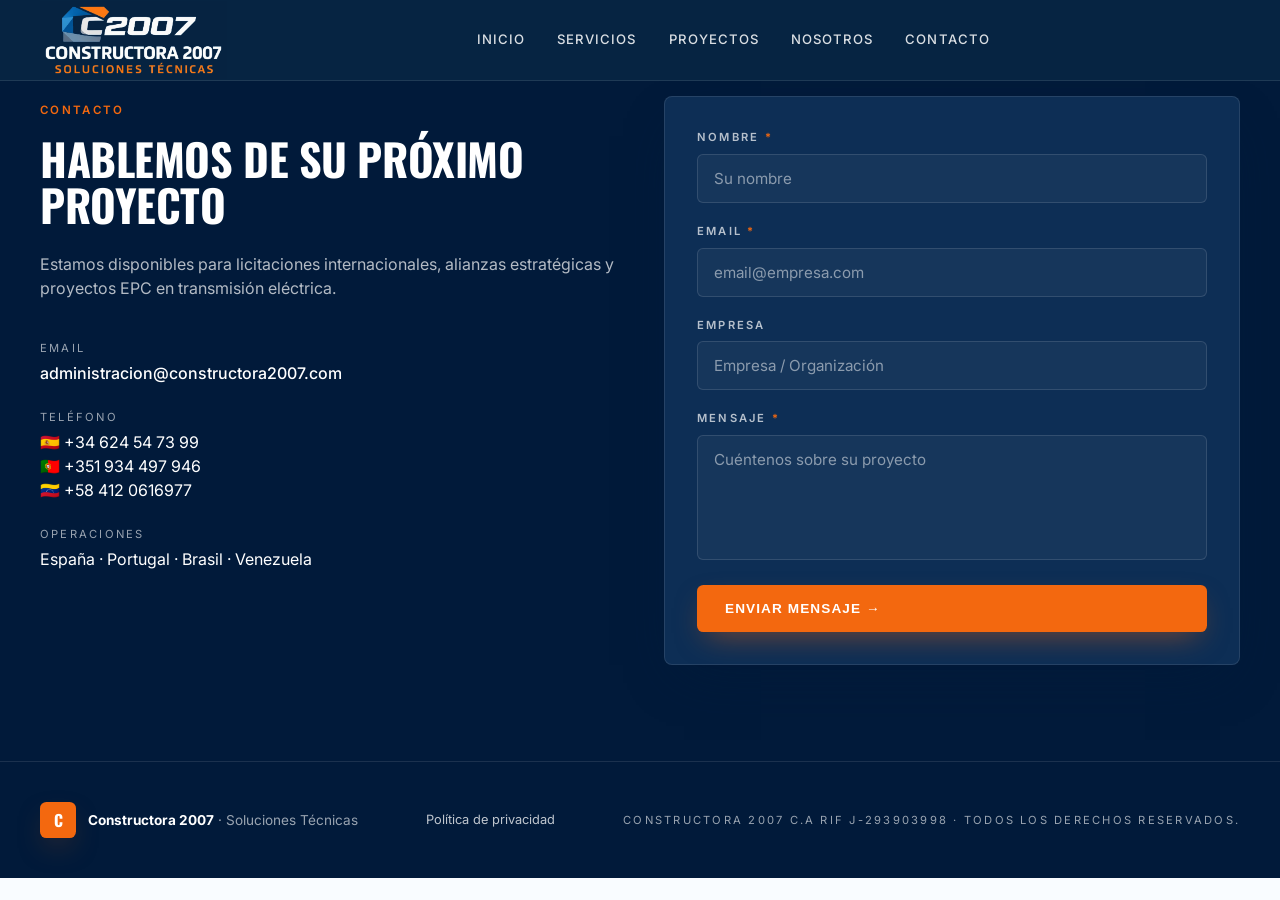
==== commit 00673e67: "Add files via upload" ====
--- a/contacto.html
+++ b/contacto.html
@@ -9,19 +9,14 @@
 <link rel="preconnect" href="https://fonts.gstatic.com" crossorigin>
 <link href="https://fonts.googleapis.com/css2?family=Inter:wght@400;500;600;700&family=Oswald:wght@500;600;700&display=swap" rel="stylesheet">
 <link rel="icon" href="img/ico.jpg">
-<link rel="stylesheet" href="css/styles.css" />
+<link rel="stylesheet" href="css/styles.css?v=contacto-scroll-4" />
 </head>
 <body>
 <header id="nav" class="nav scrolled">
-<header id="nav" class="nav scrolled">
+
   <div class="container nav-inner">
-    <a href="index.html" class="brand">
-      <a href="index.html" class="brand">
-	  
-  <a href="index.html" class="brand">
-  <img src="img/logo-nuevo.jpeg" alt="Constructora 2007" class="brand-logo">
-</a>
-</a>
+    <a href="index.html" class="brand">
+      <img src="img/logo-nuevo.jpeg" alt="Constructora 2007" class="brand-logo">
     </a>
     <nav class="nav-links">
       <a href="index.html" class="active">Inicio</a>
@@ -109,3 +104,6 @@
 
 </body>
 </html>
+
+
+
--- a/css/styles.css
+++ b/css/styles.css
@@ -1,950 +1,592 @@
-:root{
-  --navy-deep:oklch(0.22 0.07 255);
-  --navy:oklch(0.30 0.08 255);
-  --orange:oklch(0.68 0.19 45);
-  --orange-bright:oklch(0.74 0.20 50);
-  --bg:oklch(0.99 0.005 250);
-  --fg:oklch(0.22 0.07 255);
-  --muted:oklch(0.50 0.03 255);
-  --secondary:oklch(0.96 0.01 255);
-  --border:oklch(0.90 0.015 255);
-  --card:#fff;
-  --shadow-elev:0 20px 50px -20px color-mix(in oklab, var(--navy-deep) 60%, transparent);
-  --shadow-orange:0 12px 30px -10px color-mix(in oklab, var(--orange) 50%, transparent);
-}
-*{box-sizing:border-box;margin:0;padding:0}
-html{scroll-behavior:smooth}
-body{font-family:"Inter",system-ui,sans-serif;background:var(--bg);color:var(--fg);-webkit-font-smoothing:antialiased;line-height:1.5}
-img{display:block;max-width:100%}
-a{color:inherit;text-decoration:none}
-h1,h2,h3,h4{font-family:"Oswald","Arial Narrow",sans-serif;letter-spacing:-0.01em;text-transform:uppercase;font-weight:700;line-height:1.05}
-.container{max-width:1280px;margin:0 auto;padding:0 24px}
-@media(min-width:1024px){.container{padding:0 40px}}
-.text-orange{color:var(--orange)}
-.eyebrow{display:inline-flex;align-items:center;gap:.5rem;font-size:.72rem;font-weight:600;text-transform:uppercase;letter-spacing:.2em;color:var(--orange)}
-.lead{margin-top:1.5rem;color:var(--muted);max-width:60ch}
-.lead.light{color:rgba(255,255,255,.7)}
-h2.light,h3.light{color:#fff}
-
-/* Logo */
-.brand {
-  display: flex;
-  align-items: center;
-  height: 100%;
-}
-.brand-logo {
-  display: block;
-  height: 78px;
-  width: auto;
-  max-width: 220px;
-  object-fit: contain;
-  opacity: 1;
-  transition: opacity .3s ease;
-  background: transparent;
-  padding: 0;
-  border-radius: 0;
-  box-sizing: border-box;
-}
-.nav.scrolled .brand-logo {
-  opacity: 1;
-  background: transparent;
-  padding: 0;
-}
-@media (max-width: 768px) {
-  .brand-logo {
-    height: 44px;
-    max-width: 170px;
-    padding: 0;
-  }
-}
-/* Buttons */
-.btn{display:inline-flex;align-items:center;gap:.5rem;padding:1rem 1.75rem;font-size:.85rem;font-weight:600;text-transform:uppercase;letter-spacing:.08em;border-radius:.4rem;transition:.2s;cursor:pointer;border:none}
-.btn-orange{background:var(--orange);color:#fff;box-shadow:var(--shadow-orange)}
-.btn-orange:hover{filter:brightness(1.1)}
-.btn-ghost{border:1px solid rgba(255,255,255,.3);color:#fff;background:transparent}
-.btn-ghost:hover{background:rgba(255,255,255,.1)}
-
-.nav-inner {
-  display: flex;
-  align-items: center;
-}
-
-.nav-links {
-  margin-left: auto;
-  margin-right: auto;
-  display: flex;
-  align-items: center;
-  gap: 28px;
-}
-
-/* Móvil */
-@media (max-width: 768px) {
-  .nav-links {
-    display: none;
-  }
-}
-/* NAV */
-/* =========================================
-   FRANJA DE EXPERIENCIA
-   ========================================= */
-
-.stats-bar {
-  background: #062442;
-  position: relative;
-  z-index: 5;
-  border-radius: 0 0 22px 22px;
-  overflow: hidden;
-}
-
-.stats-grid {
-  display: grid;
-  grid-template-columns: repeat(3, 1fr);
-  min-height: 185px;
-}
-
-.stat-item {
-  position: relative;
-  display: flex;
-  flex-direction: column;
-  align-items: center;
-  justify-content: center;
-  text-align: center;
-  padding: 22px 35px;
-}
-
-/* Separadores */
-.stat-item:not(:last-child)::after {
-  content: "";
-  position: absolute;
-  right: 0;
-  top: 25px;
-  bottom: 25px;
-  width: 1px;
-  background: rgba(255, 255, 255, 0.45);
-}
-
-/* Iconos */
-.stat-icon {
-  width: 52px;
-  height: 52px;
-  margin-bottom: 7px;
-}
-
-.stat-icon svg {
-  width: 100%;
-  height: 100%;
-  stroke: #ff8a00;
-  stroke-width: 1.8;
-  stroke-linecap: round;
-  stroke-linejoin: round;
-}
-
-/* +20 AÑOS */
-.stat-number {
-  font-family: 'Oswald', sans-serif;
-  font-size: 25px;
-  font-weight: 600;
-  color: #fff;
-  line-height: 1;
-  margin-bottom: 8px;
-}
-
-.stat-number span {
-  color: #ff8a00;
-  font-size: 29px;
-}
-
-/* Títulos */
-.stat-title,
-.stat-heading {
-  font-family: 'Oswald', sans-serif;
-  font-size: 17px;
-  font-weight: 600;
-  color: #fff;
-  line-height: 1.05;
-}
-
-.stat-heading {
-  font-size: 20px;
-}
-
-.stat-heading.orange {
-  color: #ff8a00;
-}
-
-/* Línea naranja */
-.stat-line {
-  width: 45px;
-  height: 2px;
-  background: #ff8a00;
-  margin: 7px 0;
-}
-
-/* Servicios */
-.stat-services {
-  color: #ff8a00;
-  font-family: 'Oswald', sans-serif;
-  font-size: 12px;
-  font-weight: 600;
-  margin-bottom: 6px;
-}
-
-/* Texto inferior */
-.stat-text {
-  color: rgba(255, 255, 255, 0.78);
-  font-size: 11px;
-  line-height: 1.45;
-  margin-top: 5px;
-}
-
-
-/* =========================================
-   TABLET
-   ========================================= */
-
-@media (max-width: 900px) {
-  .stat-item {
-    padding: 20px 15px;
-  }
-
-  .stat-heading {
-    font-size: 17px;
-  }
-
-  .stat-number {
-    font-size: 22px;
-  }
-
-  .stat-number span {
-    font-size: 26px;
-  }
-
-  .stat-text {
-    font-size: 10px;
-  }
-
-  .stat-services {
-    font-size: 10px;
-  }
-}
-
-
-/* =========================================
-   MÓVIL
-   ========================================= */
-
-@media (max-width: 650px) {
-  .stats-grid {
-    grid-template-columns: 1fr;
-    padding: 10px 0;
-  }
-
-  .stat-item {
-    min-height: 155px;
-    padding: 20px;
-  }
-
-  .stat-item:not(:last-child)::after {
-    right: 15%;
-    left: 15%;
-    top: auto;
-    bottom: 0;
-    width: auto;
-    height: 1px;
-  }
-
-  .stat-icon {
-    width: 45px;
-    height: 45px;
-  }
-
-  .stat-heading {
-    font-size: 19px;
-  }
-
-  .stat-text {
-    font-size: 11px;
-  }
-}
-.stats-grid {
-  display: grid;
-  grid-template-columns: repeat(3, 1fr);
-  align-items: start;
-  justify-items: center;
-  text-align: center;
-  width: 100%;
-  margin: 0 auto;
-}
-
-.stat-item {
-  width: 100%;
-  display: flex;
-  flex-direction: column;
-  align-items: center;
-  text-align: center;
-}
-
-.stat-icon {
-  display: flex;
-  justify-content: center;
-  align-items: center;
-  margin: 0 auto 15px;
-}
-
-.stat-icon svg {
-  width: 64px;
-  height: 64px;
-}
-
-.stat-text {
-  text-align: center;
-}
-.nav{position:fixed;inset:0 0 auto 0;z-index:50;transition:.3s;background:#062442}
-.nav.scrolled{background:#062442;backdrop-filter:none;border-bottom:1px solid rgba(255,255,255,.1)}
-.nav-inner{display:flex;height:80px;align-items:center;justify-content:space-between}
-.brand{display:flex;align-items:center;gap:.75rem;color:#fff}
-.brand-mark{width:44px;height:44px;border-radius:.4rem;background:var(--orange);color:#fff;display:flex;align-items:center;justify-content:center;font-family:"Oswald";font-weight:700;font-size:1.1rem;box-shadow:var(--shadow-orange)}
-.brand-name{font-family:"Oswald";font-weight:700;text-transform:uppercase;letter-spacing:.08em;color:#fff}
-.brand-sub{font-size:.62rem;text-transform:uppercase;letter-spacing:.25em;color:rgba(255,255,255,.6)}
-.nav-links{display:none;gap:2rem}
-.nav-links a{font-size:.82rem;font-weight:500;text-transform:uppercase;letter-spacing:.08em;color:rgba(255,255,255,.85)}
-.nav-links a:hover{color:var(--orange)}
-.nav-cta{display:none;padding:.75rem 1.25rem}
-@media(min-width:1024px){.nav-links{display:flex}.nav-cta{display:inline-flex}}
-.nav-toggle{display:flex;flex-direction:column;gap:5px;background:transparent;border:none;padding:8px;cursor:pointer}
-.nav-toggle span{width:24px;height:2px;background:#fff;display:block}
-@media(min-width:1024px){.nav-toggle{display:none}}
-.nav-mobile{display:none;background:var(--navy-deep);padding:1rem 1.5rem;border-top:1px solid rgba(255,255,255,.1)}
-.nav-mobile a{display:block;padding:.75rem 0;color:rgba(255,255,255,.85);font-size:.85rem;text-transform:uppercase;letter-spacing:.08em;border-bottom:1px solid rgba(255,255,255,.05)}
-.nav-mobile.open{display:block}
-
-/* HERO */
-.hero{position:relative;min-height:100vh;overflow:hidden;color:#fff}
-.hero-bg{position:absolute;inset:0;width:100%;height:100%;object-fit:cover}
-.hero-overlay{position:absolute;inset:0;background:linear-gradient(120deg,color-mix(in oklab, var(--navy-deep) 92%, transparent) 0%,color-mix(in oklab, var(--navy-deep) 70%, transparent) 55%,color-mix(in oklab, var(--navy-deep) 40%, transparent) 100%)}
-.hero-inner{position:relative;z-index:2;display:flex;flex-direction:column;justify-content:center;min-height:100vh;padding:8rem 24px 5rem}
-.badge{display:inline-flex;align-items:center;gap:.75rem;padding:.5rem 1rem;border:1px solid color-mix(in oklab, var(--orange) 40%, transparent);background:color-mix(in oklab, var(--navy-deep) 60%, transparent);backdrop-filter:blur(8px);border-radius:2px;color:#fff;font-size:.7rem;font-weight:600;letter-spacing:.25em;text-transform:uppercase;width:fit-content;margin-bottom:1.5rem}
-.badge svg{color:var(--orange)}
-.hero h1{font-size:clamp(1.6rem,3.3vw,2.9rem);max-width:900px}
-.hero-lead{margin-top:2rem;max-width:640px;font-size:1.08rem;color:rgba(255,255,255,.85)}
-.hero-ctas{margin-top:2.5rem;display:flex;flex-wrap:wrap;gap:1rem}
-.stats-bar{position:relative;z-index:2;border-top:1px solid rgba(255,255,255,.1);background:color-mix(in oklab, var(--navy-deep) 85%, transparent);backdrop-filter:blur(12px)}
-.stats-grid{display:grid;grid-template-columns:repeat(2,1fr);gap:0}
-@media(min-width:768px){.stats-grid{grid-template-columns:repeat(4,1fr)}}
-.stats-grid>div{padding:2rem 1.5rem;text-align:center;border-left:1px solid rgba(255,255,255,.1)}
-.stats-grid>div:first-child{border-left:none}
-.stat-v{font-family:"Oswald";font-size:clamp(2rem,4vw,3rem);font-weight:700;color:var(--orange)}
-.stat-l{margin-top:.5rem;font-size:.7rem;text-transform:uppercase;letter-spacing:.2em;color:rgba(255,255,255,.7)}
-
-/* WHY */
-.why{padding:6rem 0;background:var(--bg)}
-.why-grid{display:grid;gap:3.5rem}
-@media(min-width:1024px){.why-grid{grid-template-columns:1fr 1fr;gap:5rem}}
-.why h2{font-size:clamp(1.8rem,3.5vw,2.75rem);margin-top:1rem}
-.why-cards{margin-top:2.5rem;display:grid;gap:1.5rem;grid-template-columns:1fr}
-@media(min-width:640px){.why-cards{grid-template-columns:1fr 1fr}}
-.why-card{padding:1.5rem;border:1px solid var(--border);background:var(--card);border-radius:.5rem;transition:.2s}
-.why-card:hover{border-color:var(--orange);box-shadow:var(--shadow-elev);transform:translateY(-4px)}
-.why-icon{width:44px;height:44px;border-radius:.4rem;background:color-mix(in oklab, var(--orange) 12%, transparent);color:var(--orange);display:flex;align-items:center;justify-content:center;font-size:1.2rem;margin-bottom:1rem}
-.why-card h3{font-size:1.05rem;margin-bottom:.5rem}
-.why-card p{font-size:.85rem;color:var(--muted)}
-.sectors{margin-top:2.5rem;display:flex;flex-wrap:wrap;gap:.5rem;align-items:center;font-size:.7rem;text-transform:uppercase;letter-spacing:.2em;color:var(--muted)}
-.sectors-label{font-weight:600;color:var(--fg)}
-.chip{padding:.35rem .85rem;border:1px solid var(--border);border-radius:999px}
-.why-img-wrap{position:relative}
-.why-img-wrap img{aspect-ratio:5/6;width:100%;object-fit:contain;border-radius:.5rem;box-shadow:var(--shadow-elev)}
-.why-badge{position:absolute;bottom:-1.5rem;right:-1.5rem;background:var(--orange);color:#fff;padding:1.5rem;border-radius:.5rem;box-shadow:var(--shadow-orange);display:none}
-@media(min-width:768px){.why-badge{display:block}}
-.why-badge-v{font-family:"Oswald";font-size:2.25rem;font-weight:700}
-.why-badge-l{font-size:.65rem;text-transform:uppercase;letter-spacing:.2em;opacity:.9}
-
-/* SERVICES */
-.services{padding:6rem 0;background:var(--secondary)}
-.services h2{font-size:clamp(1.8rem,3.5vw,2.75rem);margin-top:1rem;max-width:800px}
-.services-grid{margin-top:3.5rem;display:grid;gap:1.5rem;grid-template-columns:1fr}
-@media(min-width:768px){.services-grid{grid-template-columns:1fr 1fr}}
-@media(min-width:1024px){.services-grid{grid-template-columns:repeat(3,1fr)}}
-.service{position:relative;overflow:hidden;border:1px solid var(--border);background:var(--card);border-radius:.5rem;padding:1.75rem;transition:.2s}
-.service:hover{border-color:var(--orange);box-shadow:var(--shadow-elev)}
-.service-num{position:absolute;top:1rem;right:1rem;font-family:"Oswald";font-size:3rem;font-weight:700;color:color-mix(in oklab, var(--orange) 10%, transparent);transition:.2s}
-.service:hover .service-num{color:color-mix(in oklab, var(--orange) 30%, transparent)}
-.service-icon{width:48px;height:48px;border-radius:.4rem;background:var(--navy);color:#fff;display:flex;align-items:center;justify-content:center;font-size:1.3rem;margin-bottom:1.25rem}
-.service h3{font-size:1.1rem;margin-bottom:.75rem;line-height:1.2}
-.service-desc{font-size:.85rem;color:var(--muted)}
-.service ul{margin-top:1.25rem;padding-top:1.25rem;border-top:1px solid var(--border);list-style:none;display:grid;gap:.5rem}
-.service li{display:flex;gap:.5rem;font-size:.85rem;align-items:flex-start}
-.service li::before{content:"";flex:none;width:12px;height:2px;background:var(--orange);margin-top:.55rem}
-
-/* PROJECTS */
-.projects{padding:6rem 0;background:var(--navy-deep);color:#fff}
-.projects h2{font-size:clamp(1.8rem,3.5vw,2.75rem);margin-top:1rem;color:#fff}
-.cases-title{margin-top:5rem;font-size:1.6rem;color:#fff;letter-spacing:.05em}
-.countries{margin-top:3.5rem;display:grid;gap:1px;background:rgba(255,255,255,.1);border-radius:.5rem;overflow:hidden;grid-template-columns:1fr}
-@media(min-width:640px){.countries{grid-template-columns:1fr 1fr}}
-@media(min-width:1024px){.countries{grid-template-columns:repeat(4,1fr)}}
-.countries>div{background:var(--navy);padding:2rem}
-.cc{font-family:"Oswald";font-size:3rem;font-weight:700;color:var(--orange)}
-.cn{margin-top:.75rem;font-family:"Oswald";font-size:1.25rem;text-transform:uppercase;font-weight:700}
-.countries p{margin-top:.5rem;font-size:.85rem;color:rgba(255,255,255,.7)}
-.cases{margin-top:2rem;display:grid;gap:1.5rem;grid-template-columns:1fr}
-@media(min-width:1024px){.cases{grid-template-columns:repeat(3,1fr)}}
-.case{background:var(--navy);border-radius:.5rem;overflow:hidden}
-.case-img{position:relative;aspect-ratio:4/3;overflow:hidden}
-.case-img img{width:100%;height:100%;object-fit:cover;transition:.7s}
-.case:hover .case-img img{transform:scale(1.05)}
-.case-img::after{content:"";position:absolute;inset:0;background:linear-gradient(to top, var(--navy-deep), transparent 60%)}
-.case-img span{position:absolute;bottom:1rem;left:1.25rem;font-family:"Oswald";font-size:1.5rem;font-weight:700;text-transform:uppercase;color:#fff;z-index:2}
-.case ul{padding:1.5rem;list-style:none;display:grid;gap:.75rem}
-.case li{display:flex;gap:.75rem;font-size:.85rem;color:rgba(255,255,255,.8)}
-:root{
-  --navy-deep:oklch(0.22 0.07 255);
-  --navy:oklch(0.30 0.08 255);
-  --orange:oklch(0.68 0.19 45);
-  --orange-bright:oklch(0.74 0.20 50);
-  --bg:oklch(0.99 0.005 250);
-  --fg:oklch(0.22 0.07 255);
-  --muted:oklch(0.50 0.03 255);
-  --secondary:oklch(0.96 0.01 255);
-  --border:oklch(0.90 0.015 255);
-  --card:#fff;
-  --shadow-elev:0 20px 50px -20px color-mix(in oklab, var(--navy-deep) 60%, transparent);
-  --shadow-orange:0 12px 30px -10px color-mix(in oklab, var(--orange) 50%, transparent);
-}
-*{box-sizing:border-box;margin:0;padding:0}
-html{scroll-behavior:smooth}
-body{font-family:"Inter",system-ui,sans-serif;background:var(--bg);color:var(--fg);-webkit-font-smoothing:antialiased;line-height:1.5}
-img{display:block;max-width:100%}
-a{color:inherit;text-decoration:none}
-h1,h2,h3,h4{font-family:"Oswald","Arial Narrow",sans-serif;letter-spacing:-0.01em;text-transform:uppercase;font-weight:700;line-height:1.05}
-.container{max-width:1280px;margin:0 auto;padding:0 24px}
-@media(min-width:1024px){.container{padding:0 40px}}
-.text-orange{color:var(--orange)}
-.eyebrow{display:inline-flex;align-items:center;gap:.5rem;font-size:.72rem;font-weight:600;text-transform:uppercase;letter-spacing:.2em;color:var(--orange)}
-.lead{margin-top:1.5rem;color:var(--muted);max-width:60ch}
-.lead.light{color:rgba(255,255,255,.7)}
-h2.light,h3.light{color:#fff}
-
-/* Logo */
-.brand {
-  display: flex;
-  align-items: center;
-  height: 100%;
-}
-.brand-logo {
-  display: block;
-  height: 78px;
-  width: auto;
-  max-width: 220px;
-  object-fit: contain;
-  opacity: 1;
-  transition: opacity .3s ease;
-  background: transparent;
-  padding: 0;
-  border-radius: 0;
-  box-sizing: border-box;
-}
-.nav.scrolled .brand-logo {
-  opacity: 1;
-  background: transparent;
-  padding: 0;
-}
-@media (max-width: 768px) {
-  .brand-logo {
-    height: 44px;
-    max-width: 170px;
-    padding: 0;
-  }
-}
-/* Buttons */
-.btn{display:inline-flex;align-items:center;gap:.5rem;padding:1rem 1.75rem;font-size:.85rem;font-weight:600;text-transform:uppercase;letter-spacing:.08em;border-radius:.4rem;transition:.2s;cursor:pointer;border:none}
-.btn-orange{background:var(--orange);color:#fff;box-shadow:var(--shadow-orange)}
-.btn-orange:hover{filter:brightness(1.1)}
-.btn-ghost{border:1px solid rgba(255,255,255,.3);color:#fff;background:transparent}
-.btn-ghost:hover{background:rgba(255,255,255,.1)}
-
-.nav-inner {
-  display: flex;
-  align-items: center;
-}
-
-.nav-links {
-  margin-left: auto;
-  margin-right: auto;
-  display: flex;
-  align-items: center;
-  gap: 28px;
-}
-
-/* Móvil */
-@media (max-width: 768px) {
-  .nav-links {
-    display: none;
-  }
-}
-/* NAV */
-/* =========================================
-   FRANJA DE EXPERIENCIA
-   ========================================= */
-
-.stats-bar {
-  background: #062442;
-  position: relative;
-  z-index: 5;
-  border-radius: 0 0 22px 22px;
-  overflow: hidden;
-}
-
-.stats-grid {
-  display: grid;
-  grid-template-columns: repeat(3, 1fr);
-  min-height: 185px;
-}
-
-.stat-item {
-  position: relative;
-  display: flex;
-  flex-direction: column;
-  align-items: center;
-  justify-content: center;
-  text-align: center;
-  padding: 22px 35px;
-}
-
-/* Separadores */
-.stat-item:not(:last-child)::after {
-  content: "";
-  position: absolute;
-  right: 0;
-  top: 25px;
-  bottom: 25px;
-  width: 1px;
-  background: rgba(255, 255, 255, 0.45);
-}
-
-/* Iconos */
-.stat-icon {
-  width: 52px;
-  height: 52px;
-  margin-bottom: 7px;
-}
-
-.stat-icon svg {
-  width: 100%;
-  height: 100%;
-  stroke: #ff8a00;
-  stroke-width: 1.8;
-  stroke-linecap: round;
-  stroke-linejoin: round;
-}
-
-/* +20 AÑOS */
-.stat-number {
-  font-family: 'Oswald', sans-serif;
-  font-size: 25px;
-  font-weight: 600;
-  color: #fff;
-  line-height: 1;
-  margin-bottom: 8px;
-}
-
-.stat-number span {
-  color: #ff8a00;
-  font-size: 29px;
-}
-
-/* Títulos */
-.stat-title,
-.stat-heading {
-  font-family: 'Oswald', sans-serif;
-  font-size: 17px;
-  font-weight: 600;
-  color: #fff;
-  line-height: 1.05;
-}
-
-.stat-heading {
-  font-size: 20px;
-}
-
-.stat-heading.orange {
-  color: #ff8a00;
-}
-
-/* Línea naranja */
-.stat-line {
-  width: 45px;
-  height: 2px;
-  background: #ff8a00;
-  margin: 7px 0;
-}
-
-/* Servicios */
-.stat-services {
-  color: #ff8a00;
-  font-family: 'Oswald', sans-serif;
-  font-size: 12px;
-  font-weight: 600;
-  margin-bottom: 6px;
-}
-
-/* Texto inferior */
-.stat-text {
-  color: rgba(255, 255, 255, 0.78);
-  font-size: 11px;
-  line-height: 1.45;
-  margin-top: 5px;
-}
-
-
-/* =========================================
-   TABLET
-   ========================================= */
-
-@media (max-width: 900px) {
-  .stat-item {
-    padding: 20px 15px;
-  }
-
-  .stat-heading {
-    font-size: 17px;
-  }
-
-  .stat-number {
-    font-size: 22px;
-  }
-
-  .stat-number span {
-    font-size: 26px;
-  }
-
-  .stat-text {
-    font-size: 10px;
-  }
-
-  .stat-services {
-    font-size: 10px;
-  }
-}
-
-
-/* =========================================
-   MÓVIL
-   ========================================= */
-
-@media (max-width: 650px) {
-  .stats-grid {
-    grid-template-columns: 1fr;
-    padding: 10px 0;
-  }
-
-  .stat-item {
-    min-height: 155px;
-    padding: 20px;
-  }
-
-  .stat-item:not(:last-child)::after {
-    right: 15%;
-    left: 15%;
-    top: auto;
-    bottom: 0;
-    width: auto;
-    height: 1px;
-  }
-
-  .stat-icon {
-    width: 45px;
-    height: 45px;
-  }
-
-  .stat-heading {
-    font-size: 19px;
-  }
-
-  .stat-text {
-    font-size: 11px;
-  }
-}
-.stats-grid {
-  display: grid;
-  grid-template-columns: repeat(3, 1fr);
-  align-items: start;
-  justify-items: center;
-  text-align: center;
-  width: 100%;
-  margin: 0 auto;
-}
-
-.stat-item {
-  width: 100%;
-  display: flex;
-  flex-direction: column;
-  align-items: center;
-  text-align: center;
-}
-
-.stat-icon {
-  display: flex;
-  justify-content: center;
-  align-items: center;
-  margin: 0 auto 15px;
-}
-
-.stat-icon svg {
-  width: 64px;
-  height: 64px;
-}
-
-.stat-text {
-  text-align: center;
-}
-.nav{position:fixed;inset:0 0 auto 0;z-index:50;transition:.3s;background:#062442}
-.nav.scrolled{background:#062442;backdrop-filter:none;border-bottom:1px solid rgba(255,255,255,.1)}
-.nav-inner{display:flex;height:80px;align-items:center;justify-content:space-between}
-.brand{display:flex;align-items:center;gap:.75rem;color:#fff}
-.brand-mark{width:44px;height:44px;border-radius:.4rem;background:var(--orange);color:#fff;display:flex;align-items:center;justify-content:center;font-family:"Oswald";font-weight:700;font-size:1.1rem;box-shadow:var(--shadow-orange)}
-.brand-name{font-family:"Oswald";font-weight:700;text-transform:uppercase;letter-spacing:.08em;color:#fff}
-.brand-sub{font-size:.62rem;text-transform:uppercase;letter-spacing:.25em;color:rgba(255,255,255,.6)}
-.nav-links{display:none;gap:2rem}
-.nav-links a{font-size:.82rem;font-weight:500;text-transform:uppercase;letter-spacing:.08em;color:rgba(255,255,255,.85)}
-.nav-links a:hover{color:var(--orange)}
-.nav-cta{display:none;padding:.75rem 1.25rem}
-@media(min-width:1024px){.nav-links{display:flex}.nav-cta{display:inline-flex}}
-.nav-toggle{display:flex;flex-direction:column;gap:5px;background:transparent;border:none;padding:8px;cursor:pointer}
-.nav-toggle span{width:24px;height:2px;background:#fff;display:block}
-@media(min-width:1024px){.nav-toggle{display:none}}
-.nav-mobile{display:none;background:var(--navy-deep);padding:1rem 1.5rem;border-top:1px solid rgba(255,255,255,.1)}
-.nav-mobile a{display:block;padding:.75rem 0;color:rgba(255,255,255,.85);font-size:.85rem;text-transform:uppercase;letter-spacing:.08em;border-bottom:1px solid rgba(255,255,255,.05)}
-.nav-mobile.open{display:block}
-
-/* HERO */
-.hero{position:relative;min-height:100vh;overflow:hidden;color:#fff}
-.hero-bg{position:absolute;inset:0;width:100%;height:100%;object-fit:cover}
-.hero-overlay{position:absolute;inset:0;background:linear-gradient(120deg,color-mix(in oklab, var(--navy-deep) 92%, transparent) 0%,color-mix(in oklab, var(--navy-deep) 70%, transparent) 55%,color-mix(in oklab, var(--navy-deep) 40%, transparent) 100%)}
-.hero-inner{position:relative;z-index:2;display:flex;flex-direction:column;justify-content:center;min-height:100vh;padding:8rem 24px 5rem}
-.badge{display:inline-flex;align-items:center;gap:.75rem;padding:.5rem 1rem;border:1px solid color-mix(in oklab, var(--orange) 40%, transparent);background:color-mix(in oklab, var(--navy-deep) 60%, transparent);backdrop-filter:blur(8px);border-radius:2px;color:#fff;font-size:.7rem;font-weight:600;letter-spacing:.25em;text-transform:uppercase;width:fit-content;margin-bottom:1.5rem}
-.badge svg{color:var(--orange)}
-.hero h1{font-size:clamp(1.6rem,3.3vw,2.9rem);max-width:900px}
-.hero-lead{margin-top:2rem;max-width:640px;font-size:1.08rem;color:rgba(255,255,255,.85)}
-.hero-ctas{margin-top:2.5rem;display:flex;flex-wrap:wrap;gap:1rem}
-.stats-bar{position:relative;z-index:2;border-top:1px solid rgba(255,255,255,.1);background:color-mix(in oklab, var(--navy-deep) 85%, transparent);backdrop-filter:blur(12px)}
-.stats-grid{display:grid;grid-template-columns:repeat(2,1fr);gap:0}
-@media(min-width:768px){.stats-grid{grid-template-columns:repeat(4,1fr)}}
-.stats-grid>div{padding:2rem 1.5rem;text-align:center;border-left:1px solid rgba(255,255,255,.1)}
-.stats-grid>div:first-child{border-left:none}
-.stat-v{font-family:"Oswald";font-size:clamp(2rem,4vw,3rem);font-weight:700;color:var(--orange)}
-.stat-l{margin-top:.5rem;font-size:.7rem;text-transform:uppercase;letter-spacing:.2em;color:rgba(255,255,255,.7)}
-
-/* WHY */
-.why{padding:6rem 0;background:var(--bg)}
-.why-grid{display:grid;gap:3.5rem}
-@media(min-width:1024px){.why-grid{grid-template-columns:1fr 1fr;gap:5rem}}
-.why h2{font-size:clamp(1.8rem,3.5vw,2.75rem);margin-top:1rem}
-.why-cards{margin-top:2.5rem;display:grid;gap:1.5rem;grid-template-columns:1fr}
-@media(min-width:640px){.why-cards{grid-template-columns:1fr 1fr}}
-.why-card{padding:1.5rem;border:1px solid var(--border);background:var(--card);border-radius:.5rem;transition:.2s}
-.why-card:hover{border-color:var(--orange);box-shadow:var(--shadow-elev);transform:translateY(-4px)}
-.why-icon{width:44px;height:44px;border-radius:.4rem;background:color-mix(in oklab, var(--orange) 12%, transparent);color:var(--orange);display:flex;align-items:center;justify-content:center;font-size:1.2rem;margin-bottom:1rem}
-.why-card h3{font-size:1.05rem;margin-bottom:.5rem}
-.why-card p{font-size:.85rem;color:var(--muted)}
-.sectors{margin-top:2.5rem;display:flex;flex-wrap:wrap;gap:.5rem;align-items:center;font-size:.7rem;text-transform:uppercase;letter-spacing:.2em;color:var(--muted)}
-.sectors-label{font-weight:600;color:var(--fg)}
-.chip{padding:.35rem .85rem;border:1px solid var(--border);border-radius:999px}
-.why-img-wrap{position:relative}
-.why-img-wrap img{aspect-ratio:5/6;width:100%;object-fit:contain;border-radius:.5rem;box-shadow:var(--shadow-elev)}
-.why-badge{position:absolute;bottom:-1.5rem;right:-1.5rem;background:var(--orange);color:#fff;padding:1.5rem;border-radius:.5rem;box-shadow:var(--shadow-orange);display:none}
-@media(min-width:768px){.why-badge{display:block}}
-.why-badge-v{font-family:"Oswald";font-size:2.25rem;font-weight:700}
-.why-badge-l{font-size:.65rem;text-transform:uppercase;letter-spacing:.2em;opacity:.9}
-
-/* SERVICES */
-.services{padding:6rem 0;background:var(--secondary)}
-.services h2{font-size:clamp(1.8rem,3.5vw,2.75rem);margin-top:1rem;max-width:800px}
-.services-grid{margin-top:3.5rem;display:grid;gap:1.5rem;grid-template-columns:1fr}
-@media(min-width:768px){.services-grid{grid-template-columns:1fr 1fr}}
-@media(min-width:1024px){.services-grid{grid-template-columns:repeat(3,1fr)}}
-.service{position:relative;overflow:hidden;border:1px solid var(--border);background:var(--card);border-radius:.5rem;padding:1.75rem;transition:.2s}
-.service:hover{border-color:var(--orange);box-shadow:var(--shadow-elev)}
-.service-num{position:absolute;top:1rem;right:1rem;font-family:"Oswald";font-size:3rem;font-weight:700;color:color-mix(in oklab, var(--orange) 10%, transparent);transition:.2s}
-.service:hover .service-num{color:color-mix(in oklab, var(--orange) 30%, transparent)}
-.service-icon{width:48px;height:48px;border-radius:.4rem;background:var(--navy);color:#fff;display:flex;align-items:center;justify-content:center;font-size:1.3rem;margin-bottom:1.25rem}
-.service h3{font-size:1.1rem;margin-bottom:.75rem;line-height:1.2}
-.service-desc{font-size:.85rem;color:var(--muted)}
-.service ul{margin-top:1.25rem;padding-top:1.25rem;border-top:1px solid var(--border);list-style:none;display:grid;gap:.5rem}
-.service li{display:flex;gap:.5rem;font-size:.85rem;align-items:flex-start}
-.service li::before{content:"";flex:none;width:12px;height:2px;background:var(--orange);margin-top:.55rem}
-
-/* PROJECTS */
-.projects{padding:6rem 0;background:var(--navy-deep);color:#fff}
-.projects h2{font-size:clamp(1.8rem,3.5vw,2.75rem);margin-top:1rem;color:#fff}
-.cases-title{margin-top:5rem;font-size:1.6rem;color:#fff;letter-spacing:.05em}
-.countries{margin-top:3.5rem;display:grid;gap:1px;background:rgba(255,255,255,.1);border-radius:.5rem;overflow:hidden;grid-template-columns:1fr}
-@media(min-width:640px){.countries{grid-template-columns:1fr 1fr}}
-@media(min-width:1024px){.countries{grid-template-columns:repeat(4,1fr)}}
-.countries>div{background:var(--navy);padding:2rem}
-.cc{font-family:"Oswald";font-size:3rem;font-weight:700;color:var(--orange)}
-.cn{margin-top:.75rem;font-family:"Oswald";font-size:1.25rem;text-transform:uppercase;font-weight:700}
-.countries p{margin-top:.5rem;font-size:.85rem;color:rgba(255,255,255,.7)}
-.cases{margin-top:2rem;display:grid;gap:1.5rem;grid-template-columns:1fr}
-@media(min-width:1024px){.cases{grid-template-columns:repeat(3,1fr)}}
-.case{background:var(--navy);border-radius:.5rem;overflow:hidden}
-.case-img{position:relative;aspect-ratio:4/3;overflow:hidden}
-.case-img img{width:100%;height:100%;object-fit:cover;transition:.7s}
-.case:hover .case-img img{transform:scale(1.05)}
-.case-img::after{content:"";position:absolute;inset:0;background:linear-gradient(to top, var(--navy-deep), transparent 60%)}
-.case-img span{position:absolute;bottom:1rem;left:1.25rem;font-family:"Oswald";font-size:1.5rem;font-weight:700;text-transform:uppercase;color:#fff;z-index:2}
-.case ul{padding:1.5rem;list-style:none;display:grid;gap:.75rem}
-.case li{display:flex;gap:.75rem;font-size:.85rem;color:rgba(255,255,255,.8)}
-.case li::before{content:"";flex:none;width:16px;height:1px;background:var(--orange);margin-top:.6rem}
-
-/* ABOUT */
-.about{padding:6rem 0;background:var(--bg)}
-.about-grid{display:grid;gap:3.5rem;grid-template-columns:1fr}
-@media(min-width:1024px){.about-grid{grid-template-columns:5fr 7fr;gap:4rem}}
-.about-img-wrap{position:relative}
-.about-img-wrap img{aspect-ratio:5/6;width:100%;object-fit:contain;border-radius:.5rem;box-shadow:var(--shadow-elev)}
-.about-badge{position:absolute;bottom:-1.5rem;left:-1rem;background:var(--navy);color:#fff;padding:1.5rem;border-radius:.5rem;box-shadow:var(--shadow-elev)}
-.about-badge-v{font-family:"Oswald";font-size:2.5rem;font-weight:700;color:var(--orange)}
-.about-badge-l{margin-top:.25rem;font-size:.65rem;text-transform:uppercase;letter-spacing:.2em;color:rgba(255,255,255,.8)}
-.about h2{font-size:clamp(1.8rem,3.5vw,2.75rem);margin-top:1rem}
-.about-text{margin-top:1.5rem;display:grid;gap:1.25rem;color:var(--muted);font-size:1rem}
-.about-text strong{color:var(--fg)}
-.mv{margin-top:2rem;display:grid;gap:1rem;grid-template-columns:1fr}
-@media(min-width:640px){.mv{grid-template-columns:1fr 1fr}}
-.mv-card{padding:1.5rem;border:1px solid var(--border);background:var(--card);border-radius:.5rem}
-.mv-title{font-family:"Oswald";font-size:.85rem;font-weight:700;text-transform:uppercase;letter-spacing:.1em;color:var(--orange)}
-.mv-card p{margin-top:.5rem;font-size:.88rem;color:var(--muted)}
-.values-wrap{margin-top:6rem}
-.values-wrap h3{margin-top:1rem;font-size:clamp(1.5rem,3vw,2.25rem)}
-.values{margin-top:2.5rem;display:grid;gap:1rem;grid-template-columns:1fr}
-@media(min-width:640px){.values{grid-template-columns:1fr 1fr}}
-@media(min-width:1024px){.values{grid-template-columns:repeat(4,1fr)}}
-.value{padding:1.5rem;border:1px solid var(--border);background:var(--card);border-radius:.5rem;transition:.2s}
-.value:hover{border-color:var(--orange);transform:translateY(-4px)}
-.value-icon{font-size:1.4rem;color:var(--orange)}
-.value-title{margin-top:1rem;font-family:"Oswald";font-size:1rem;font-weight:700;text-transform:uppercase;letter-spacing:.05em}
-.value p{margin-top:.5rem;font-size:.85rem;color:var(--muted)}
-
-/* TEAM */
-.team{padding:6rem 0;background:var(--secondary)}
-.team h2{font-size:clamp(1.8rem,3.5vw,2.75rem);margin-top:1rem;max-width:800px}
-.team-grid{margin-top:3.5rem;display:grid;gap:1.5rem;grid-template-columns:1fr}
-@media(min-width:768px){.team-grid{grid-template-columns:repeat(3,1fr)}}
-.team-card{position:relative;overflow:hidden;padding:2rem;border:1px solid var(--border);background:var(--card);border-radius:.5rem;transition:.2s}
-.team-card:hover{border-color:var(--orange);box-shadow:var(--shadow-elev)}
-.team-bar{position:absolute;inset:0 0 auto 0;height:4px;background:var(--orange)}
-.team-icon{margin-top:.5rem;font-size:2rem;color:var(--orange)}
-.team-role{margin-top:1.5rem;font-size:.7rem;font-weight:600;text-transform:uppercase;letter-spacing:.2em;color:var(--muted)}
-.team-card h3{margin-top:.5rem;font-size:1.15rem;line-height:1.2}
-.team-card p{margin-top:.75rem;font-size:.88rem;color:var(--muted)}
-
-/* CONTACT */
-.contact{padding:6rem 0;background:var(--navy-deep);color:#fff}
-.contact-grid{display:grid;gap:3rem;grid-template-columns:1fr}
-@media(min-width:1024px){.contact-grid{grid-template-columns:1fr 1fr}}
-.contact h2{font-size:clamp(1.8rem,3.5vw,2.75rem);margin-top:1rem}
-.contact-list{margin-top:2.5rem;display:grid;gap:1.5rem}
-.contact-item{display:flex;gap:1rem;align-items:flex-start}
-.ci-ico{flex:none;width:44px;height:44px;border-radius:.4rem;background:color-mix(in oklab, var(--orange) 15%, transparent);color:var(--orange);display:flex;align-items:center;justify-content:center;font-size:1.1rem}
-.ci-l{font-size:.7rem;text-transform:uppercase;letter-spacing:.2em;color:rgba(255,255,255,.6);margin-bottom:.25rem}
-.contact-item a{color:#fff;font-weight:500}
-.contact-item a:hover{color:var(--orange)}
-.contact-form{background:var(--navy);border:1px solid rgba(255,255,255,.1);border-radius:.5rem;padding:2rem;display:grid;gap:1.25rem;box-shadow:var(--shadow-elev)}
-.contact-form label{display:block;font-size:.7rem;font-weight:600;text-transform:uppercase;letter-spacing:.2em;color:rgba(255,255,255,.7)}
-.contact-form label span{color:var(--orange)}
-.contact-form input,.contact-form textarea{margin-top:.5rem;width:100%;background:color-mix(in oklab, white 4%, transparent);border:1px solid color-mix(in oklab, white 12%, transparent);color:#fff;padding:.875rem 1rem;border-radius:.375rem;font-size:.95rem;outline:none;font-family:inherit;resize:none;transition:.2s}
-.contact-form input::placeholder,.contact-form textarea::placeholder{color:rgba(255,255,255,.5)}
-.contact-form input:focus,.contact-form textarea:focus{border-color:var(--orange);background:color-mix(in oklab, white 8%, transparent)}
-
-/* FOOTER */
-.footer{background:var(--navy-deep);color:rgba(255,255,255,.6);border-top:1px solid rgba(255,255,255,.1);padding:2.5rem 0}
-.footer-inner{display:flex;flex-direction:column;align-items:center;gap:1rem;justify-content:space-between}
-@media(min-width:768px){.footer-inner{flex-direction:row}}
-.footer .brand-mark{width:36px;height:36px;font-size:1rem}
-.footer .text-sm{font-size:.85rem;color:rgba(255,255,255,.6)}
-.footer .text-sm strong{color:#fff}
-.footer-copy{font-size:.7rem;text-transform:uppercase;letter-spacing:.2em}
-
-/* ===== Estilos específicos de la página Proyectos ===== */
-/* Página de experiencia profesional */
-.projects-page { background:#061b31; color:#fff; min-height:100vh; }
-.projects-hero { position:relative; overflow:hidden; padding:116px 0 38px; background:radial-gradient(ellipse at 78% 5%,rgba(31,82,128,.42),transparent 42%),linear-gradient(135deg,#071d34 0%,#092747 52%,#061b31 100%); }
-.projects-hero::before { content:""; position:absolute; left:0; top:0; bottom:0; width:4px; background:#ff7900; }
-.projects-hero .container,.field-experience .container { position:relative; z-index:1; }
-.projects-hero .eyebrow { color:#ff7900; font-size:.68rem; font-weight:700; letter-spacing:.2em; }
-.projects-hero h1 { margin:8px 0 14px; max-width:980px; color:#fff; font-size:clamp(2rem,4.4vw,3.35rem); letter-spacing:.015em; }
-.projects-intro { max-width:880px; color:rgba(255,255,255,.72); font-size:.95rem; line-height:1.75; }
-.country-grid { display:grid; grid-template-columns:repeat(4,minmax(0,1fr)); margin-top:30px; overflow:hidden; border:1px solid rgba(255,255,255,.08); border-radius:8px; background:rgba(37,82,124,.42); box-shadow:0 14px 35px rgba(0,0,0,.18); }
-.country-card { min-height:132px; padding:17px 20px; border-right:1px solid rgba(255,255,255,.09); }
-.country-card:last-child { border-right:0; }
-.country-code { margin-bottom:7px; color:#ff7900; font-family:"Oswald",sans-serif; font-size:1.85rem; font-weight:700; line-height:1; }
-.country-card h2 { margin:0 0 7px; color:#fff; font-family:"Inter",sans-serif; font-size:.73rem; font-weight:700; letter-spacing:.06em; text-transform:uppercase; }
-.country-card p { max-width:31ch; color:rgba(255,255,255,.68); font-size:.69rem; line-height:1.55; }
-.roles-section { margin-top:29px; }
-.section-heading { display:flex; align-items:center; gap:14px; margin-bottom:13px; }
-.section-heading h2 { flex:0 1 auto; color:#fff; font-family:"Inter",sans-serif; font-size:clamp(.9rem,1.5vw,1.12rem); font-weight:700; letter-spacing:.015em; line-height:1.3; text-transform:uppercase; }
-.section-heading > span { flex:1; height:1px; background:linear-gradient(90deg,#ff7900,rgba(255,255,255,.08)); }
-.roles-grid { display:grid; grid-template-columns:1.25fr 1fr 1fr; gap:12px; }
-.role-card { display:flex; min-height:64px; align-items:center; gap:13px; padding:12px 15px; border:1px solid rgba(255,255,255,.06); border-radius:6px; background:linear-gradient(120deg,rgba(33,80,122,.72),rgba(18,55,88,.78)); }
-.role-number { flex:0 0 auto; color:#ff7900; font-family:"Oswald",sans-serif; font-size:1.35rem; font-weight:700; }
-.role-card p { max-width:32ch; padding-left:12px; border-left:1px solid rgba(255,121,0,.55); color:rgba(255,255,255,.9); font-size:.72rem; font-weight:600; line-height:1.45; }
-.field-experience { padding:7px 0 42px; background:#061b31; }
-.experience-gallery { display:grid; grid-template-columns:repeat(12,minmax(0,1fr)); grid-template-rows:180px 180px; gap:12px; }
-.gallery-item { min-width:0; margin:0; overflow:hidden; border:1px solid rgba(255,255,255,.12); border-radius:6px; background:#102a43; }
-.gallery-item img { display:block; width:100%; height:100%; object-fit:cover; transition:transform .45s ease; }
-.gallery-item:hover img { transform:scale(1.035); }
-.gallery-cable { grid-column:span 3; grid-row:1; }
-.gallery-tower { grid-column:span 3; grid-row:1; }
-.gallery-substation-wide { grid-column:span 6; grid-row:1; }
-.gallery-crane { grid-column:span 3; grid-row:2; }
-.gallery-substation { grid-column:span 4; grid-row:2; }
-.gallery-line { grid-column:span 5; grid-row:2; }
-.experience-disclaimer { display:flex; align-items:flex-start; gap:8px; max-width:1020px; margin:17px 0 0; padding-top:12px; border-top:1px solid rgba(255,255,255,.16); color:rgba(255,255,255,.6); font-size:.67rem; line-height:1.6; }
-.experience-disclaimer span { flex:0 0 auto; color:#ff7900; font-size:.9rem; }
-.projects-page + .footer { border-top:1px solid rgba(255,255,255,.12); }
-.projects-page .footer-copy { text-align:right; }
-@media (max-width:900px) {
-  .country-card { padding:16px 14px; }
-  .experience-gallery { grid-template-rows:160px 160px; gap:9px; }
-}
-@media (max-width:650px) {
-  .projects-hero { padding:104px 0 28px; }
-  .projects-intro { font-size:.87rem; }
-  .country-grid { grid-template-columns:repeat(2,minmax(0,1fr)); }
-  .country-card { min-height:126px; border-bottom:1px solid rgba(255,255,255,.09); }
-  .country-card:nth-child(2) { border-right:0; }
-  .country-card:nth-child(3),.country-card:nth-child(4) { border-bottom:0; }
-  .roles-grid { grid-template-columns:1fr; gap:8px; }
-  .role-card { min-height:56px; }
-  .experience-gallery { grid-template-columns:repeat(2,minmax(0,1fr)); grid-template-rows:repeat(3,145px); gap:9px; }
-  .gallery-cable,.gallery-tower,.gallery-substation-wide,.gallery-crane,.gallery-substation,.gallery-line { grid-column:span 1; grid-row:auto; }
-  .gallery-substation-wide,.gallery-line { grid-column:span 2; }
-  .experience-disclaimer { font-size:.65rem; }
-  .projects-page .footer-copy { text-align:center; }
-}
-
-
-/* Enlace legal del pie de página */
-.footer-privacy-link { font-size: .8rem; color: rgba(255,255,255,.75); text-align: center; }
-.footer-privacy-link:hover { color: var(--orange); }
-@media (max-width: 767px) {
-  .footer-inner .brand { order: 1; }
-  .footer-privacy-link { order: 2; }
-  .footer-copy { order: 3; text-align: center; }
-}
-
-/* Centrado de los tres indicadores de Inicio */
-.stats-bar > .container.stats-grid {
-  grid-template-columns: repeat(3, minmax(0, 1fr));
-  align-items: stretch;
-  justify-items: stretch;
-}
-.stats-bar > .container.stats-grid > .stat-item {
-  width: 100%;
-  align-items: center;
-  text-align: center;
-}
-@media (max-width: 650px) {
-  .stats-bar > .container.stats-grid {
-    grid-template-columns: 1fr;
-  }
-}+:root{
+  --navy-deep:oklch(0.22 0.07 255);
+  --navy:oklch(0.30 0.08 255);
+  --orange:oklch(0.68 0.19 45);
+  --orange-bright:oklch(0.74 0.20 50);
+  --bg:oklch(0.99 0.005 250);
+  --fg:oklch(0.22 0.07 255);
+  --muted:oklch(0.50 0.03 255);
+  --secondary:oklch(0.96 0.01 255);
+  --border:oklch(0.90 0.015 255);
+  --card:#fff;
+  --shadow-elev:0 20px 50px -20px color-mix(in oklab, var(--navy-deep) 60%, transparent);
+  --shadow-orange:0 12px 30px -10px color-mix(in oklab, var(--orange) 50%, transparent);
+}
+*{box-sizing:border-box;margin:0;padding:0}
+html{scroll-behavior:smooth}
+body{font-family:"Inter",system-ui,sans-serif;background:var(--bg);color:var(--fg);-webkit-font-smoothing:antialiased;line-height:1.5}
+img{display:block;max-width:100%}
+a{color:inherit;text-decoration:none}
+h1,h2,h3,h4{font-family:"Oswald","Arial Narrow",sans-serif;letter-spacing:-0.01em;text-transform:uppercase;font-weight:700;line-height:1.05}
+.container{max-width:1280px;margin:0 auto;padding:0 24px}
+@media(min-width:1024px){.container{padding:0 40px}}
+.text-orange{color:var(--orange)}
+.eyebrow{display:inline-flex;align-items:center;gap:.5rem;font-size:.72rem;font-weight:600;text-transform:uppercase;letter-spacing:.2em;color:var(--orange)}
+.lead{margin-top:1.5rem;color:var(--muted);max-width:60ch}
+.lead.light{color:rgba(255,255,255,.7)}
+h2.light,h3.light{color:#fff}
+
+/* Logo */
+.brand {
+  display: flex;
+  align-items: center;
+  height: 100%;
+}
+.brand-logo {
+  display: block;
+  height: 78px;
+  width: auto;
+  max-width: 220px;
+  object-fit: contain;
+  opacity: 1;
+  transition: opacity .3s ease;
+  background: transparent;
+  padding: 0;
+  border-radius: 0;
+  box-sizing: border-box;
+}
+.nav.scrolled .brand-logo {
+  opacity: 1;
+  background: transparent;
+  padding: 0;
+}
+@media (max-width: 768px) {
+  .brand-logo {
+    height: 44px;
+    max-width: 170px;
+    padding: 0;
+  }
+}
+/* Buttons */
+.btn{display:inline-flex;align-items:center;gap:.5rem;padding:1rem 1.75rem;font-size:.85rem;font-weight:600;text-transform:uppercase;letter-spacing:.08em;border-radius:.4rem;transition:.2s;cursor:pointer;border:none}
+.btn-orange{background:var(--orange);color:#fff;box-shadow:var(--shadow-orange)}
+.btn-orange:hover{filter:brightness(1.1)}
+.btn-ghost{border:1px solid rgba(255,255,255,.3);color:#fff;background:transparent}
+.btn-ghost:hover{background:rgba(255,255,255,.1)}
+
+.nav-inner {
+  display: flex;
+  align-items: center;
+}
+
+.nav-links {
+  margin-left: auto;
+  margin-right: auto;
+  display: flex;
+  align-items: center;
+  gap: 28px;
+}
+
+/* Móvil */
+@media (max-width: 768px) {
+  .nav-links {
+    display: none;
+  }
+}
+/* NAV */
+/* =========================================
+   FRANJA DE EXPERIENCIA
+   ========================================= */
+
+.stats-bar {
+  background: #062442;
+  position: relative;
+  z-index: 5;
+  border-radius: 0 0 22px 22px;
+  overflow: hidden;
+}
+
+.stats-grid {
+  display: grid;
+  grid-template-columns: repeat(3, 1fr);
+  min-height: 185px;
+}
+
+.stat-item {
+  position: relative;
+  display: flex;
+  flex-direction: column;
+  align-items: center;
+  justify-content: center;
+  text-align: center;
+  padding: 22px 35px;
+}
+
+/* Separadores */
+.stat-item:not(:last-child)::after {
+  content: "";
+  position: absolute;
+  right: 0;
+  top: 25px;
+  bottom: 25px;
+  width: 1px;
+  background: rgba(255, 255, 255, 0.45);
+}
+
+/* Iconos */
+.stat-icon {
+  width: 52px;
+  height: 52px;
+  margin-bottom: 7px;
+}
+
+.stat-icon svg {
+  width: 100%;
+  height: 100%;
+  stroke: #ff8a00;
+  stroke-width: 1.8;
+  stroke-linecap: round;
+  stroke-linejoin: round;
+}
+
+/* +20 AÑOS */
+.stat-number {
+  font-family: 'Oswald', sans-serif;
+  font-size: 25px;
+  font-weight: 600;
+  color: #fff;
+  line-height: 1;
+  margin-bottom: 8px;
+}
+
+.stat-number span {
+  color: #ff8a00;
+  font-size: 29px;
+}
+
+/* Títulos */
+.stat-title,
+.stat-heading {
+  font-family: 'Oswald', sans-serif;
+  font-size: 17px;
+  font-weight: 600;
+  color: #fff;
+  line-height: 1.05;
+}
+
+.stat-heading {
+  font-size: 20px;
+}
+
+.stat-heading.orange {
+  color: #ff8a00;
+}
+
+/* Línea naranja */
+.stat-line {
+  width: 45px;
+  height: 2px;
+  background: #ff8a00;
+  margin: 7px 0;
+}
+
+/* Servicios */
+.stat-services {
+  color: #ff8a00;
+  font-family: 'Oswald', sans-serif;
+  font-size: 12px;
+  font-weight: 600;
+  margin-bottom: 6px;
+}
+
+/* Texto inferior */
+.stat-text {
+  color: rgba(255, 255, 255, 0.78);
+  font-size: 11px;
+  line-height: 1.45;
+  margin-top: 5px;
+}
+
+
+/* =========================================
+   TABLET
+   ========================================= */
+
+@media (max-width: 900px) {
+  .stat-item {
+    padding: 20px 15px;
+  }
+
+  .stat-heading {
+    font-size: 17px;
+  }
+
+  .stat-number {
+    font-size: 22px;
+  }
+
+  .stat-number span {
+    font-size: 26px;
+  }
+
+  .stat-text {
+    font-size: 10px;
+  }
+
+  .stat-services {
+    font-size: 10px;
+  }
+}
+
+
+/* =========================================
+   MÓVIL
+   ========================================= */
+
+@media (max-width: 650px) {
+  .stats-grid {
+    grid-template-columns: 1fr;
+    padding: 10px 0;
+  }
+
+  .stat-item {
+    min-height: 155px;
+    padding: 20px;
+  }
+
+  .stat-item:not(:last-child)::after {
+    right: 15%;
+    left: 15%;
+    top: auto;
+    bottom: 0;
+    width: auto;
+    height: 1px;
+  }
+
+  .stat-icon {
+    width: 45px;
+    height: 45px;
+  }
+
+  .stat-heading {
+    font-size: 19px;
+  }
+
+  .stat-text {
+    font-size: 11px;
+  }
+}
+.stats-grid {
+  display: grid;
+  grid-template-columns: repeat(3, 1fr);
+  align-items: start;
+  justify-items: center;
+  text-align: center;
+  width: 100%;
+  margin: 0 auto;
+}
+
+.stat-item {
+  width: 100%;
+  display: flex;
+  flex-direction: column;
+  align-items: center;
+  text-align: center;
+}
+
+.stat-icon {
+  display: flex;
+  justify-content: center;
+  align-items: center;
+  margin: 0 auto 15px;
+}
+
+.stat-icon svg {
+  width: 64px;
+  height: 64px;
+}
+
+.stat-text {
+  text-align: center;
+}
+.nav{position:fixed;inset:0 0 auto 0;z-index:50;transition:.3s;background:#062442}
+.nav.scrolled{background:#062442;backdrop-filter:none;border-bottom:1px solid rgba(255,255,255,.1)}
+.nav-inner{display:flex;height:80px;align-items:center;justify-content:space-between}
+.brand{display:flex;align-items:center;gap:.75rem;color:#fff}
+.brand-mark{width:44px;height:44px;border-radius:.4rem;background:var(--orange);color:#fff;display:flex;align-items:center;justify-content:center;font-family:"Oswald";font-weight:700;font-size:1.1rem;box-shadow:var(--shadow-orange)}
+.brand-name{font-family:"Oswald";font-weight:700;text-transform:uppercase;letter-spacing:.08em;color:#fff}
+.brand-sub{font-size:.62rem;text-transform:uppercase;letter-spacing:.25em;color:rgba(255,255,255,.6)}
+.nav-links{display:none;gap:2rem}
+.nav-links a{font-size:.82rem;font-weight:500;text-transform:uppercase;letter-spacing:.08em;color:rgba(255,255,255,.85)}
+.nav-links a:hover{color:var(--orange)}
+.nav-cta{display:none;padding:.75rem 1.25rem}
+@media(min-width:1024px){.nav-links{display:flex}.nav-cta{display:inline-flex}}
+.nav-toggle{display:flex;flex-direction:column;gap:5px;background:transparent;border:none;padding:8px;cursor:pointer}
+.nav-toggle span{width:24px;height:2px;background:#fff;display:block}
+@media(min-width:1024px){.nav-toggle{display:none}}
+.nav-mobile{display:none;background:var(--navy-deep);padding:1rem 1.5rem;border-top:1px solid rgba(255,255,255,.1)}
+.nav-mobile a{display:block;padding:.75rem 0;color:rgba(255,255,255,.85);font-size:.85rem;text-transform:uppercase;letter-spacing:.08em;border-bottom:1px solid rgba(255,255,255,.05)}
+.nav-mobile.open{display:block}
+
+/* HERO */
+.hero{position:relative;min-height:100vh;overflow:hidden;color:#fff}
+.hero-bg{position:absolute;inset:0;width:100%;height:100%;object-fit:cover}
+.hero-overlay{position:absolute;inset:0;background:linear-gradient(120deg,color-mix(in oklab, var(--navy-deep) 92%, transparent) 0%,color-mix(in oklab, var(--navy-deep) 70%, transparent) 55%,color-mix(in oklab, var(--navy-deep) 40%, transparent) 100%)}
+.hero-inner{position:relative;z-index:2;display:flex;flex-direction:column;justify-content:center;min-height:100vh;padding:8rem 24px 5rem}
+.badge{display:inline-flex;align-items:center;gap:.75rem;padding:.5rem 1rem;border:1px solid color-mix(in oklab, var(--orange) 40%, transparent);background:color-mix(in oklab, var(--navy-deep) 60%, transparent);backdrop-filter:blur(8px);border-radius:2px;color:#fff;font-size:.7rem;font-weight:600;letter-spacing:.25em;text-transform:uppercase;width:fit-content;margin-bottom:1.5rem}
+.badge svg{color:var(--orange)}
+.hero h1{font-size:clamp(1.6rem,3.3vw,2.9rem);max-width:900px}
+.hero-lead{margin-top:2rem;max-width:640px;font-size:1.08rem;color:rgba(255,255,255,.85)}
+.hero-ctas{margin-top:2.5rem;display:flex;flex-wrap:wrap;gap:1rem}
+.stats-bar{position:relative;z-index:2;border-top:1px solid rgba(255,255,255,.1);background:color-mix(in oklab, var(--navy-deep) 85%, transparent);backdrop-filter:blur(12px)}
+.stats-grid{display:grid;grid-template-columns:repeat(2,1fr);gap:0}
+@media(min-width:768px){.stats-grid{grid-template-columns:repeat(4,1fr)}}
+.stats-grid>div{padding:2rem 1.5rem;text-align:center;border-left:1px solid rgba(255,255,255,.1)}
+.stats-grid>div:first-child{border-left:none}
+.stat-v{font-family:"Oswald";font-size:clamp(2rem,4vw,3rem);font-weight:700;color:var(--orange)}
+.stat-l{margin-top:.5rem;font-size:.7rem;text-transform:uppercase;letter-spacing:.2em;color:rgba(255,255,255,.7)}
+
+/* WHY */
+.why{padding:6rem 0;background:var(--bg)}
+.why-grid{display:grid;gap:3.5rem}
+@media(min-width:1024px){.why-grid{grid-template-columns:1fr 1fr;gap:5rem}}
+.why h2{font-size:clamp(1.8rem,3.5vw,2.75rem);margin-top:1rem}
+.why-cards{margin-top:2.5rem;display:grid;gap:1.5rem;grid-template-columns:1fr}
+@media(min-width:640px){.why-cards{grid-template-columns:1fr 1fr}}
+.why-card{padding:1.5rem;border:1px solid var(--border);background:var(--card);border-radius:.5rem;transition:.2s}
+.why-card:hover{border-color:var(--orange);box-shadow:var(--shadow-elev);transform:translateY(-4px)}
+.why-icon{width:44px;height:44px;border-radius:.4rem;background:color-mix(in oklab, var(--orange) 12%, transparent);color:var(--orange);display:flex;align-items:center;justify-content:center;font-size:1.2rem;margin-bottom:1rem}
+.why-card h3{font-size:1.05rem;margin-bottom:.5rem}
+.why-card p{font-size:.85rem;color:var(--muted)}
+.sectors{margin-top:2.5rem;display:flex;flex-wrap:wrap;gap:.5rem;align-items:center;font-size:.7rem;text-transform:uppercase;letter-spacing:.2em;color:var(--muted)}
+.sectors-label{font-weight:600;color:var(--fg)}
+.chip{padding:.35rem .85rem;border:1px solid var(--border);border-radius:999px}
+.why-img-wrap{position:relative}
+.why-img-wrap img{aspect-ratio:5/6;width:100%;object-fit:contain;border-radius:.5rem;box-shadow:var(--shadow-elev)}
+.why-badge{position:absolute;bottom:-1.5rem;right:-1.5rem;background:var(--orange);color:#fff;padding:1.5rem;border-radius:.5rem;box-shadow:var(--shadow-orange);display:none}
+@media(min-width:768px){.why-badge{display:block}}
+.why-badge-v{font-family:"Oswald";font-size:2.25rem;font-weight:700}
+.why-badge-l{font-size:.65rem;text-transform:uppercase;letter-spacing:.2em;opacity:.9}
+
+/* SERVICES */
+.services{padding:6rem 0;background:var(--secondary)}
+.services h2{font-size:clamp(1.8rem,3.5vw,2.75rem);margin-top:1rem;max-width:800px}
+.services-grid{margin-top:3.5rem;display:grid;gap:1.5rem;grid-template-columns:1fr}
+@media(min-width:768px){.services-grid{grid-template-columns:1fr 1fr}}
+@media(min-width:1024px){.services-grid{grid-template-columns:repeat(3,1fr)}}
+.service{position:relative;overflow:hidden;border:1px solid var(--border);background:var(--card);border-radius:.5rem;padding:1.75rem;transition:.2s}
+.service:hover{border-color:var(--orange);box-shadow:var(--shadow-elev)}
+.service-num{position:absolute;top:1rem;right:1rem;font-family:"Oswald";font-size:3rem;font-weight:700;color:color-mix(in oklab, var(--orange) 10%, transparent);transition:.2s}
+.service:hover .service-num{color:color-mix(in oklab, var(--orange) 30%, transparent)}
+.service-icon{width:48px;height:48px;border-radius:.4rem;background:var(--navy);color:#fff;display:flex;align-items:center;justify-content:center;font-size:1.3rem;margin-bottom:1.25rem}
+.service h3{font-size:1.1rem;margin-bottom:.75rem;line-height:1.2}
+.service-desc{font-size:.85rem;color:var(--muted)}
+.service ul{margin-top:1.25rem;padding-top:1.25rem;border-top:1px solid var(--border);list-style:none;display:grid;gap:.5rem}
+.service li{display:flex;gap:.5rem;font-size:.85rem;align-items:flex-start}
+.service li::before{content:"";flex:none;width:12px;height:2px;background:var(--orange);margin-top:.55rem}
+
+/* ABOUT */
+.about{padding:6rem 0;background:var(--bg)}
+.about-grid{display:grid;gap:3.5rem;grid-template-columns:1fr}
+@media(min-width:1024px){.about-grid{grid-template-columns:5fr 7fr;gap:4rem}}
+.about-img-wrap{position:relative}
+.about-img-wrap img{aspect-ratio:5/6;width:100%;object-fit:contain;border-radius:.5rem;box-shadow:var(--shadow-elev)}
+.about-badge{position:absolute;bottom:-1.5rem;left:-1rem;background:var(--navy);color:#fff;padding:1.5rem;border-radius:.5rem;box-shadow:var(--shadow-elev)}
+.about-badge-v{font-family:"Oswald";font-size:2.5rem;font-weight:700;color:var(--orange)}
+.about-badge-l{margin-top:.25rem;font-size:.65rem;text-transform:uppercase;letter-spacing:.2em;color:rgba(255,255,255,.8)}
+.about h2{font-size:clamp(1.8rem,3.5vw,2.75rem);margin-top:1rem}
+.about-text{margin-top:1.5rem;display:grid;gap:1.25rem;color:var(--muted);font-size:1rem}
+.about-text strong{color:var(--fg)}
+.mv{margin-top:2rem;display:grid;gap:1rem;grid-template-columns:1fr}
+@media(min-width:640px){.mv{grid-template-columns:1fr 1fr}}
+.mv-card{padding:1.5rem;border:1px solid var(--border);background:var(--card);border-radius:.5rem}
+.mv-title{font-family:"Oswald";font-size:.85rem;font-weight:700;text-transform:uppercase;letter-spacing:.1em;color:var(--orange)}
+.mv-card p{margin-top:.5rem;font-size:.88rem;color:var(--muted)}
+.values-wrap{margin-top:6rem}
+.values-wrap h3{margin-top:1rem;font-size:clamp(1.5rem,3vw,2.25rem)}
+.values{margin-top:2.5rem;display:grid;gap:1rem;grid-template-columns:1fr}
+@media(min-width:640px){.values{grid-template-columns:1fr 1fr}}
+@media(min-width:1024px){.values{grid-template-columns:repeat(4,1fr)}}
+.value{padding:1.5rem;border:1px solid var(--border);background:var(--card);border-radius:.5rem;transition:.2s}
+.value:hover{border-color:var(--orange);transform:translateY(-4px)}
+.value-icon{font-size:1.4rem;color:var(--orange)}
+.value-title{margin-top:1rem;font-family:"Oswald";font-size:1rem;font-weight:700;text-transform:uppercase;letter-spacing:.05em}
+.value p{margin-top:.5rem;font-size:.85rem;color:var(--muted)}
+
+/* TEAM */
+.team{padding:6rem 0;background:var(--secondary)}
+.team h2{font-size:clamp(1.8rem,3.5vw,2.75rem);margin-top:1rem;max-width:800px}
+.team-grid{margin-top:3.5rem;display:grid;gap:1.5rem;grid-template-columns:1fr}
+@media(min-width:768px){.team-grid{grid-template-columns:repeat(3,1fr)}}
+.team-card{position:relative;overflow:hidden;padding:2rem;border:1px solid var(--border);background:var(--card);border-radius:.5rem;transition:.2s}
+.team-card:hover{border-color:var(--orange);box-shadow:var(--shadow-elev)}
+.team-bar{position:absolute;inset:0 0 auto 0;height:4px;background:var(--orange)}
+.team-icon{margin-top:.5rem;font-size:2rem;color:var(--orange)}
+.team-role{margin-top:1.5rem;font-size:.7rem;font-weight:600;text-transform:uppercase;letter-spacing:.2em;color:var(--muted)}
+.team-card h3{margin-top:.5rem;font-size:1.15rem;line-height:1.2}
+.team-card p{margin-top:.75rem;font-size:.88rem;color:var(--muted)}
+
+/* CONTACT */
+.contact{padding:6rem 0;background:var(--navy-deep);color:#fff}
+.contact-grid{display:grid;gap:3rem;grid-template-columns:1fr}
+@media(min-width:1200px){.contact-grid{grid-template-columns:minmax(0,1fr) minmax(0,1fr)}}
+.contact h2{font-size:clamp(1.8rem,3.5vw,2.75rem);margin-top:1rem}
+.contact-list{margin-top:2.5rem;display:grid;gap:1.5rem}
+.contact-item{display:flex;gap:1rem;align-items:flex-start}
+.ci-ico{flex:none;width:44px;height:44px;border-radius:.4rem;background:color-mix(in oklab, var(--orange) 15%, transparent);color:var(--orange);display:flex;align-items:center;justify-content:center;font-size:1.1rem}
+.ci-l{font-size:.7rem;text-transform:uppercase;letter-spacing:.2em;color:rgba(255,255,255,.6);margin-bottom:.25rem}
+.contact-item a{color:#fff;font-weight:500}
+.contact-item a:hover{color:var(--orange)}
+.contact-form{background:var(--navy);border:1px solid rgba(255,255,255,.1);border-radius:.5rem;padding:2rem;display:grid;gap:1.25rem;box-shadow:var(--shadow-elev)}
+.contact-form label{display:block;font-size:.7rem;font-weight:600;text-transform:uppercase;letter-spacing:.2em;color:rgba(255,255,255,.7)}
+.contact-form label span{color:var(--orange)}
+.contact-form input,.contact-form textarea{margin-top:.5rem;width:100%;background:color-mix(in oklab, white 4%, transparent);border:1px solid color-mix(in oklab, white 12%, transparent);color:#fff;padding:.875rem 1rem;border-radius:.375rem;font-size:.95rem;outline:none;font-family:inherit;resize:none;transition:.2s}
+.contact-form input::placeholder,.contact-form textarea::placeholder{color:rgba(255,255,255,.5)}
+.contact-form input:focus,.contact-form textarea:focus{border-color:var(--orange);background:color-mix(in oklab, white 8%, transparent)}
+
+/* FOOTER */
+.footer{background:var(--navy-deep);color:rgba(255,255,255,.6);border-top:1px solid rgba(255,255,255,.1);padding:2.5rem 0}
+.footer-inner{display:flex;flex-direction:column;align-items:center;gap:1rem;justify-content:space-between}
+@media(min-width:768px){.footer-inner{flex-direction:row}}
+.footer .brand-mark{width:36px;height:36px;font-size:1rem}
+.footer .text-sm{font-size:.85rem;color:rgba(255,255,255,.6)}
+.footer .text-sm strong{color:#fff}
+.footer-copy{font-size:.7rem;text-transform:uppercase;letter-spacing:.2em}
+
+/* ===== Estilos específicos de la página Proyectos ===== */
+/* Página de experiencia profesional */
+.projects-page { background:#061b31; color:#fff; min-height:100vh; }
+.projects-hero { position:relative; overflow:hidden; padding:116px 0 38px; background:radial-gradient(ellipse at 78% 5%,rgba(31,82,128,.42),transparent 42%),linear-gradient(135deg,#071d34 0%,#092747 52%,#061b31 100%); }
+.projects-hero::before { content:""; position:absolute; left:0; top:0; bottom:0; width:4px; background:#ff7900; }
+.projects-hero .container,.field-experience .container { position:relative; z-index:1; }
+.projects-hero .eyebrow { color:#ff7900; font-size:.68rem; font-weight:700; letter-spacing:.2em; }
+.projects-hero h1 { margin:8px 0 14px; max-width:980px; color:#fff; font-size:clamp(2rem,4.4vw,3.35rem); letter-spacing:.015em; }
+.projects-intro { max-width:880px; color:rgba(255,255,255,.72); font-size:.95rem; line-height:1.75; }
+.country-grid { display:grid; grid-template-columns:repeat(4,minmax(0,1fr)); margin-top:30px; overflow:hidden; border:1px solid rgba(255,255,255,.08); border-radius:8px; background:rgba(37,82,124,.42); box-shadow:0 14px 35px rgba(0,0,0,.18); }
+.country-card { min-height:132px; padding:17px 20px; border-right:1px solid rgba(255,255,255,.09); }
+.country-card:last-child { border-right:0; }
+.country-code { margin-bottom:7px; color:#ff7900; font-family:"Oswald",sans-serif; font-size:1.85rem; font-weight:700; line-height:1; }
+.country-card h2 { margin:0 0 7px; color:#fff; font-family:"Inter",sans-serif; font-size:.73rem; font-weight:700; letter-spacing:.06em; text-transform:uppercase; }
+.country-card p { max-width:31ch; color:rgba(255,255,255,.68); font-size:.69rem; line-height:1.55; }
+.roles-section { margin-top:29px; }
+.section-heading { display:flex; align-items:center; gap:14px; margin-bottom:13px; }
+.section-heading h2 { flex:0 1 auto; color:#fff; font-family:"Inter",sans-serif; font-size:clamp(.9rem,1.5vw,1.12rem); font-weight:700; letter-spacing:.015em; line-height:1.3; text-transform:uppercase; }
+.section-heading > span { flex:1; height:1px; background:linear-gradient(90deg,#ff7900,rgba(255,255,255,.08)); }
+.roles-grid { display:grid; grid-template-columns:1.25fr 1fr 1fr; gap:12px; }
+.role-card { display:flex; min-height:64px; align-items:center; gap:13px; padding:12px 15px; border:1px solid rgba(255,255,255,.06); border-radius:6px; background:linear-gradient(120deg,rgba(33,80,122,.72),rgba(18,55,88,.78)); }
+.role-number { flex:0 0 auto; color:#ff7900; font-family:"Oswald",sans-serif; font-size:1.35rem; font-weight:700; }
+.role-card p { max-width:32ch; padding-left:12px; border-left:1px solid rgba(255,121,0,.55); color:rgba(255,255,255,.9); font-size:.72rem; font-weight:600; line-height:1.45; }
+.field-experience { padding:7px 0 42px; background:#061b31; }
+.experience-gallery { display:grid; grid-template-columns:repeat(12,minmax(0,1fr)); grid-template-rows:180px 180px; gap:12px; }
+.gallery-item { min-width:0; margin:0; overflow:hidden; border:1px solid rgba(255,255,255,.12); border-radius:6px; background:#102a43; }
+.gallery-item img { display:block; width:100%; height:100%; object-fit:cover; transition:transform .45s ease; }
+.gallery-item:hover img { transform:scale(1.035); }
+.gallery-cable { grid-column:span 3; grid-row:1; }
+.gallery-tower { grid-column:span 3; grid-row:1; }
+.gallery-substation-wide { grid-column:span 6; grid-row:1; }
+.gallery-crane { grid-column:span 3; grid-row:2; }
+.gallery-substation { grid-column:span 4; grid-row:2; }
+.gallery-line { grid-column:span 5; grid-row:2; }
+.experience-disclaimer { display:flex; align-items:flex-start; gap:8px; max-width:1020px; margin:17px 0 0; padding-top:12px; border-top:1px solid rgba(255,255,255,.16); color:rgba(255,255,255,.6); font-size:.67rem; line-height:1.6; }
+.experience-disclaimer span { flex:0 0 auto; color:#ff7900; font-size:.9rem; }
+.projects-page + .footer { border-top:1px solid rgba(255,255,255,.12); }
+.projects-page .footer-copy { text-align:right; }
+@media (max-width:900px) {
+  .country-card { padding:16px 14px; }
+  .experience-gallery { grid-template-rows:160px 160px; gap:9px; }
+}
+@media (max-width:650px) {
+  .projects-hero { padding:104px 0 28px; }
+  .projects-intro { font-size:.87rem; }
+  .country-grid { grid-template-columns:repeat(2,minmax(0,1fr)); }
+  .country-card { min-height:126px; border-bottom:1px solid rgba(255,255,255,.09); }
+  .country-card:nth-child(2) { border-right:0; }
+  .country-card:nth-child(3),.country-card:nth-child(4) { border-bottom:0; }
+  .roles-grid { grid-template-columns:1fr; gap:8px; }
+  .role-card { min-height:56px; }
+  .experience-gallery { grid-template-columns:repeat(2,minmax(0,1fr)); grid-template-rows:repeat(3,145px); gap:9px; }
+  .gallery-cable,.gallery-tower,.gallery-substation-wide,.gallery-crane,.gallery-substation,.gallery-line { grid-column:span 1; grid-row:auto; }
+  .gallery-substation-wide,.gallery-line { grid-column:span 2; }
+  .experience-disclaimer { font-size:.65rem; }
+  .projects-page .footer-copy { text-align:center; }
+}
+
+
+/* Enlace legal del pie de página */
+.footer-privacy-link { font-size: .8rem; color: rgba(255,255,255,.75); text-align: center; }
+.footer-privacy-link:hover { color: var(--orange); }
+@media (max-width: 767px) {
+  .footer-inner .brand { order: 1; }
+  .footer-privacy-link { order: 2; }
+  .footer-copy { order: 3; text-align: center; }
+}
+
+/* Centrado de los tres indicadores de Inicio */
+.stats-bar > .container.stats-grid {
+  grid-template-columns: repeat(3, minmax(0, 1fr));
+  align-items: stretch;
+  justify-items: stretch;
+}
+.stats-bar > .container.stats-grid > .stat-item {
+  width: 100%;
+  align-items: center;
+  text-align: center;
+}
+@media (max-width: 650px) {
+  .stats-bar > .container.stats-grid {
+    grid-template-columns: 1fr;
+  }
+}
+/* Permite el desplazamiento vertical táctil en móviles */
+html, body {
+  touch-action: pan-y;
+}
+
+.hero-bg,
+.hero-overlay {
+  pointer-events: none;
+}
+/* El formulario de contacto siempre cabe en el ancho del móvil */
+.contact > .container.contact-grid {
+  width: 100%;
+  min-width: 0;
+  grid-template-columns: minmax(0, 1fr);
+}
+
+.contact-grid > *,
+.contact-form {
+  width: 100%;
+  min-width: 0;
+  max-width: 100%;
+}
+
+.contact-item a {
+  overflow-wrap: anywhere;
+}
+
+.contact-form input,
+.contact-form textarea {
+  min-width: 0;
+  max-width: 100%;
+}
+
+@media (min-width: 1200px) {
+  .contact > .container.contact-grid {
+    grid-template-columns: minmax(0, 1fr) minmax(0, 1fr);
+  }
+}
+/* Desplazamiento de página en móviles: usar el scroll del documento */
+@media (max-width: 767px) {
+  html {
+    height: auto !important;
+    min-height: 100%;
+    overflow-x: hidden !important;
+    overflow-y: scroll !important;
+  }
+
+  body {
+    height: auto !important;
+    min-height: 100vh !important;
+    overflow: visible !important;
+    -webkit-overflow-scrolling: touch;
+    touch-action: pan-y;
+  }
+
+  main,
+  .contact,
+  .contact-grid {
+    height: auto !important;
+    min-height: 0 !important;
+    overflow: visible !important;
+  }
+}
